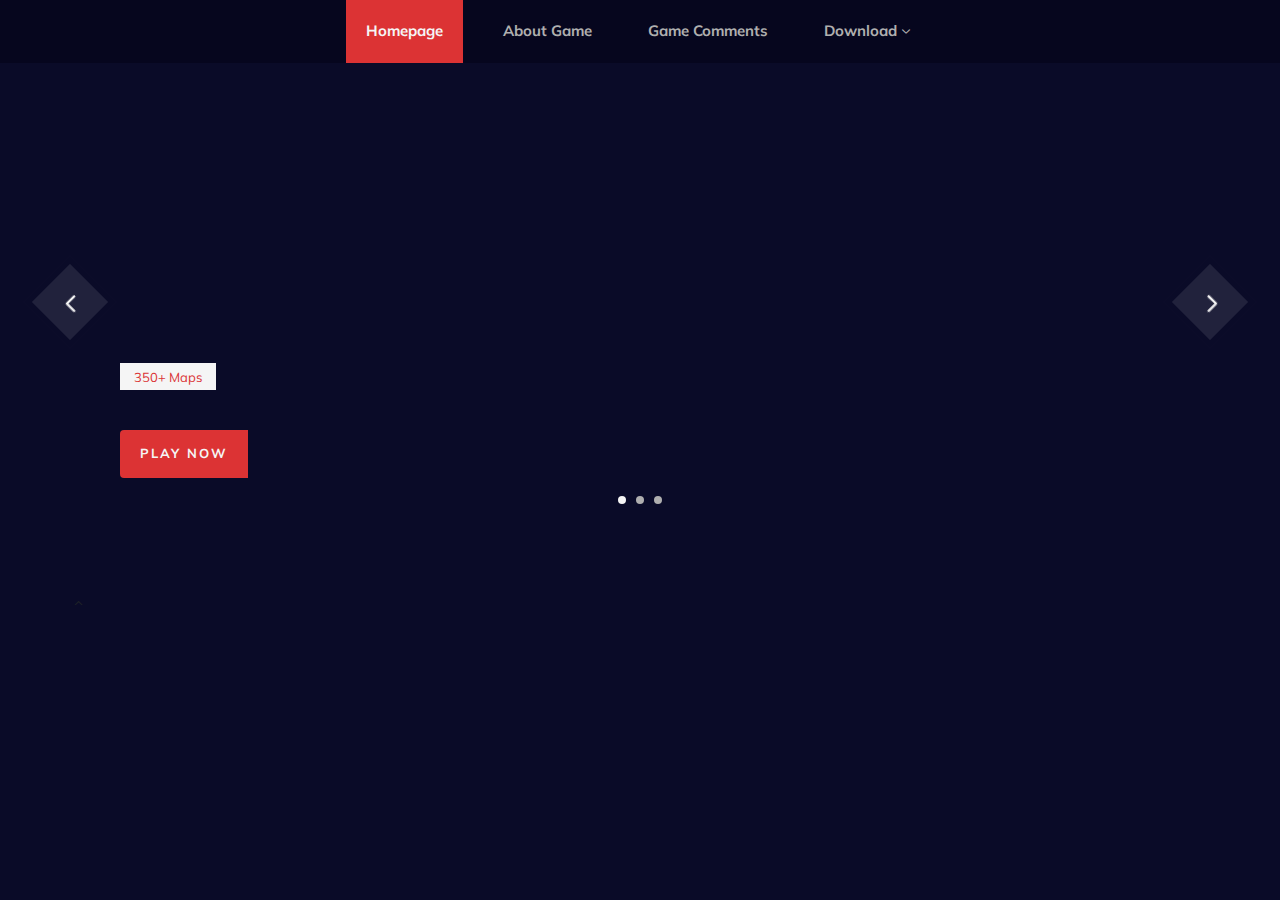
==== index.html @ afa2a86c "Add files via upload" ====
<!DOCTYPE html>
<html lang="zxx">

<head>
    <meta charset="utf-8">
    <meta http-equiv="x-ua-compatible" content="ie=edge">
    <title>Yukyo Station - Main Page</title>
    <meta name="description" content="A Action - Roguelike Game for Windows"/>
    <meta name="twitter:card" content="summary_large_image">
    <meta property="og:image" content="https://cdn.discordapp.com/attachments/973687371558158436/974646001556156446/unknown.png"/>
    <meta name="viewport" content="width=device-width, initial-scale=1">

<meta name="theme-color" content=" #36393F">

  

    <!-- Google Font -->
    <link href="https://fonts.googleapis.com/css2?family=Oswald:wght@300;400;500;600;700&display=swap" rel="stylesheet">
    <link href="https://fonts.googleapis.com/css2?family=Mulish:wght@300;400;500;600;700;800;900&display=swap"
    rel="stylesheet">

    <!-- Css Styles -->
    <link rel="stylesheet" href="css/bootstrap.min.css" type="text/css">
    <link rel="stylesheet" href="css/font-awesome.min.css" type="text/css">
    <link rel="stylesheet" href="css/elegant-icons.css" type="text/css">
    <link rel="stylesheet" href="css/plyr.css" type="text/css">
    <link rel="stylesheet" href="css/nice-select.css" type="text/css">
    <link rel="stylesheet" href="css/owl.carousel.min.css" type="text/css">
    <link rel="stylesheet" href="css/slicknav.min.css" type="text/css">
    <link rel="stylesheet" href="css/style.css" type="text/css">
    <style>img[alt="www.000webhost.com"]{display:none;}</style>
</head>


<body>
    <!-- Page Preloder -->
    <div id="preloder">
        <div class="loader"></div>
    </div>

    <!-- Header Section Begin -->
    <header class="header">
        <div class="container">
            <div class="row">
                <div class="col-lg-2">
                    <div class="header__logo">
                        <a href="./index.html">
                            <img src="img/logo.png" alt="">
                        </a>
                    </div>
                </div>
                <div class="col-lg-8">
                    <div class="header__nav">
                        <nav class="header__menu mobile-menu">
                            <ul>
                                <li class="active"><a href="./index.html">Homepage</a></li>
                                    <li><a href="about-game.html">About Game   </a>
                                    <li><a href="comments.html">Game Comments</a>
                                <li><a
                                href="#">Download<span class="arrow_carrot-down"></span></a>       <ul class="dropdown">
                                        <li><a href="https://bit.ly/3LdeYNT">Windows</a></li>
                                        <li><a href="#">MacOS - Not Working</a></li>
                                        <li>

                            </ul>
                            </ul>
                            </ul>
                            </li>
                        </nav>
                    </div>

                </div>
            </div>
            <div id="mobile-menu-wrap"></div>
        </div>
    </header>
    <!-- Header End -->

    <!-- Hero Section Begin -->
    <section class="hero">
        <div class="container">
            <div class="hero__slider owl-carousel">
                <div class="hero__items set-bg" data-setbg="https://media.discordapp.net/attachments/973687371558158436/974646001556156446/unknown.png">
                    <div class="row">
                        <div class="col-lg-6">
                            <div class="hero__text">
                                <div class="label">350+ Maps</div>
                                <p></p>
                               <a href="https://bit.ly/3LdeYNT"><span>Play Now</span></a>
                            </div>
                        </div>
                    </div>
                </div>
                <div class="hero__items set-bg" data-setbg="https://media.discordapp.net/attachments/973687371558158436/974646099178561536/unknown.png">
                    <div class="row">
                        <div class="col-lg-6">
                            <div class="hero__text">
                                <div class="label">Fun</div>
                                <p></p>
                                <a href="https://bit.ly/3LdeYNT"><span>Play Now</span></a>
                          </div>
                        </div>
                    </div>
                </div>
                                <div class="hero__items set-bg" data-setbg="https://media.discordapp.net/attachments/973687371558158436/974646040592515072/unknown.png">
                    <div class="row">
                        <div class="col-lg-6">
                            <div class="hero__text">
                                <div class="label">RPG</div>
                                <p></p>   
                                <a href="https://bit.ly/3LdeYNT"><span>Play Now</span></a>                    </div>
                        </div>
                            </div>
                        </div>
                    </div>
                </div>
                <br>
                <br> 
                <br>
                
    <!-- Hero Section End -->

   
</div>
</div>
</div>
</div>
</section>
<!-- Product Section End -->

<!-- Footer Section Begin -->
    <div class="container">
        <div class="row">
            <div class="col-lg-3"><span class="arrow_carrot-up"></span></a>
              
                </div>
            </div>
            
                </div>
            </div>

              </div>
          </div>
      </div>
  </footer>
  <!-- Footer Section End -->

<!-- Js Plugins -->
<script src="js/jquery-3.3.1.min.js"></script>
<script src="js/bootstrap.min.js"></script>
<script src="js/player.js"></script>
<script src="js/jquery.nice-select.min.js"></script>
<script src="js/mixitup.min.js"></script>
<script src="js/jquery.slicknav.js"></script>
<script src="js/owl.carousel.min.js"></script>
<script src="js/main.js"></script>


</body>

</html>
---- css/elegant-icons.css ----
@font-face {
	font-family: 'ElegantIcons';
	src:url('../fonts/ElegantIcons.eot');
	src:url('../fonts/ElegantIcons.eot?#iefix') format('embedded-opentype'),
		url('../fonts/ElegantIcons.woff') format('woff'),
		url('../fonts/ElegantIcons.ttf') format('truetype'),
		url('../fonts/ElegantIcons.svg#ElegantIcons') format('svg');
	font-weight: normal;
	font-style: normal;
}

/* Use the following CSS code if you want to use data attributes for inserting your icons */
[data-icon]:before {
	font-family: 'ElegantIcons';
	content: attr(data-icon);
	speak: none;
	font-weight: normal;
	font-variant: normal;
	text-transform: none;
	line-height: 1;
	-webkit-font-smoothing: antialiased;
	-moz-osx-font-smoothing: grayscale;
}

/* Use the following CSS code if you want to have a class per icon */
/*
Instead of a list of all class selectors,
you can use the generic selector below, but it's slower:
[class*="your-class-prefix"] {
*/
.arrow_up, .arrow_down, .arrow_left, .arrow_right, .arrow_left-up, .arrow_right-up, .arrow_right-down, .arrow_left-down, .arrow-up-down, .arrow_up-down_alt, .arrow_left-right_alt, .arrow_left-right, .arrow_expand_alt2, .arrow_expand_alt, .arrow_condense, .arrow_expand, .arrow_move, .arrow_carrot-up, .arrow_carrot-down, .arrow_carrot-left, .arrow_carrot-right, .arrow_carrot-2up, .arrow_carrot-2down, .arrow_carrot-2left, .arrow_carrot-2right, .arrow_carrot-up_alt2, .arrow_carrot-down_alt2, .arrow_carrot-left_alt2, .arrow_carrot-right_alt2, .arrow_carrot-2up_alt2, .arrow_carrot-2down_alt2, .arrow_carrot-2left_alt2, .arrow_carrot-2right_alt2, .arrow_triangle-up, .arrow_triangle-down, .arrow_triangle-left, .arrow_triangle-right, .arrow_triangle-up_alt2, .arrow_triangle-down_alt2, .arrow_triangle-left_alt2, .arrow_triangle-right_alt2, .arrow_back, .icon_minus-06, .icon_plus, .icon_close, .icon_check, .icon_minus_alt2, .icon_plus_alt2, .icon_close_alt2, .icon_check_alt2, .icon_zoom-out_alt, .icon_zoom-in_alt, .icon_search, .icon_box-empty, .icon_box-selected, .icon_minus-box, .icon_plus-box, .icon_box-checked, .icon_circle-empty, .icon_circle-slelected, .icon_stop_alt2, .icon_stop, .icon_pause_alt2, .icon_pause, .icon_menu, .icon_menu-square_alt2, .icon_menu-circle_alt2, .icon_ul, .icon_ol, .icon_adjust-horiz, .icon_adjust-vert, .icon_document_alt, .icon_documents_alt, .icon_pencil, .icon_pencil-edit_alt, .icon_pencil-edit, .icon_folder-alt, .icon_folder-open_alt, .icon_folder-add_alt, .icon_info_alt, .icon_error-oct_alt, .icon_error-circle_alt, .icon_error-triangle_alt, .icon_question_alt2, .icon_question, .icon_comment_alt, .icon_chat_alt, .icon_vol-mute_alt, .icon_volume-low_alt, .icon_volume-high_alt, .icon_quotations, .icon_quotations_alt2, .icon_clock_alt, .icon_lock_alt, .icon_lock-open_alt, .icon_key_alt, .icon_cloud_alt, .icon_cloud-upload_alt, .icon_cloud-download_alt, .icon_image, .icon_images, .icon_lightbulb_alt, .icon_gift_alt, .icon_house_alt, .icon_genius, .icon_mobile, .icon_tablet, .icon_laptop, .icon_desktop, .icon_camera_alt, .icon_mail_alt, .icon_cone_alt, .icon_ribbon_alt, .icon_bag_alt, .icon_creditcard, .icon_cart_alt, .icon_paperclip, .icon_tag_alt, .icon_tags_alt, .icon_trash_alt, .icon_cursor_alt, .icon_mic_alt, .icon_compass_alt, .icon_pin_alt, .icon_pushpin_alt, .icon_map_alt, .icon_drawer_alt, .icon_toolbox_alt, .icon_book_alt, .icon_calendar, .icon_film, .icon_table, .icon_contacts_alt, .icon_headphones, .icon_lifesaver, .icon_piechart, .icon_refresh, .icon_link_alt, .icon_link, .icon_loading, .icon_blocked, .icon_archive_alt, .icon_heart_alt, .icon_star_alt, .icon_star-half_alt, .icon_star, .icon_star-half, .icon_tools, .icon_tool, .icon_cog, .icon_cogs, .arrow_up_alt, .arrow_down_alt, .arrow_left_alt, .arrow_right_alt, .arrow_left-up_alt, .arrow_right-up_alt, .arrow_right-down_alt, .arrow_left-down_alt, .arrow_condense_alt, .arrow_expand_alt3, .arrow_carrot_up_alt, .arrow_carrot-down_alt, .arrow_carrot-left_alt, .arrow_carrot-right_alt, .arrow_carrot-2up_alt, .arrow_carrot-2dwnn_alt, .arrow_carrot-2left_alt, .arrow_carrot-2right_alt, .arrow_triangle-up_alt, .arrow_triangle-down_alt, .arrow_triangle-left_alt, .arrow_triangle-right_alt, .icon_minus_alt, .icon_plus_alt, .icon_close_alt, .icon_check_alt, .icon_zoom-out, .icon_zoom-in, .icon_stop_alt, .icon_menu-square_alt, .icon_menu-circle_alt, .icon_document, .icon_documents, .icon_pencil_alt, .icon_folder, .icon_folder-open, .icon_folder-add, .icon_folder_upload, .icon_folder_download, .icon_info, .icon_error-circle, .icon_error-oct, .icon_error-triangle, .icon_question_alt, .icon_comment, .icon_chat, .icon_vol-mute, .icon_volume-low, .icon_volume-high, .icon_quotations_alt, .icon_clock, .icon_lock, .icon_lock-open, .icon_key, .icon_cloud, .icon_cloud-upload, .icon_cloud-download, .icon_lightbulb, .icon_gift, .icon_house, .icon_camera, .icon_mail, .icon_cone, .icon_ribbon, .icon_bag, .icon_cart, .icon_tag, .icon_tags, .icon_trash, .icon_cursor, .icon_mic, .icon_compass, .icon_pin, .icon_pushpin, .icon_map, .icon_drawer, .icon_toolbox, .icon_book, .icon_contacts, .icon_archive, .icon_heart, .icon_profile, .icon_group, .icon_grid-2x2, .icon_grid-3x3, .icon_music, .icon_pause_alt, .icon_phone, .icon_upload, .icon_download, .social_facebook, .social_twitter, .social_pinterest, .social_googleplus, .social_tumblr, .social_tumbleupon, .social_wordpress, .social_instagram, .social_dribbble, .social_vimeo, .social_linkedin, .social_rss, .social_deviantart, .social_share, .social_myspace, .social_skype, .social_youtube, .social_picassa, .social_googledrive, .social_flickr, .social_blogger, .social_spotify, .social_delicious, .social_facebook_circle, .social_twitter_circle, .social_pinterest_circle, .social_googleplus_circle, .social_tumblr_circle, .social_stumbleupon_circle, .social_wordpress_circle, .social_instagram_circle, .social_dribbble_circle, .social_vimeo_circle, .social_linkedin_circle, .social_rss_circle, .social_deviantart_circle, .social_share_circle, .social_myspace_circle, .social_skype_circle, .social_youtube_circle, .social_picassa_circle, .social_googledrive_alt2, .social_flickr_circle, .social_blogger_circle, .social_spotify_circle, .social_delicious_circle, .social_facebook_square, .social_twitter_square, .social_pinterest_square, .social_googleplus_square, .social_tumblr_square, .social_stumbleupon_square, .social_wordpress_square, .social_instagram_square, .social_dribbble_square, .social_vimeo_square, .social_linkedin_square, .social_rss_square, .social_deviantart_square, .social_share_square, .social_myspace_square, .social_skype_square, .social_youtube_square, .social_picassa_square, .social_googledrive_square, .social_flickr_square, .social_blogger_square, .social_spotify_square, .social_delicious_square, .icon_printer, .icon_calulator, .icon_building, .icon_floppy, .icon_drive, .icon_search-2, .icon_id, .icon_id-2, .icon_puzzle, .icon_like, .icon_dislike, .icon_mug, .icon_currency, .icon_wallet, .icon_pens, .icon_easel, .icon_flowchart, .icon_datareport, .icon_briefcase, .icon_shield, .icon_percent, .icon_globe, .icon_globe-2, .icon_target, .icon_hourglass, .icon_balance, .icon_rook, .icon_printer-alt, .icon_calculator_alt, .icon_building_alt, .icon_floppy_alt, .icon_drive_alt, .icon_search_alt, .icon_id_alt, .icon_id-2_alt, .icon_puzzle_alt, .icon_like_alt, .icon_dislike_alt, .icon_mug_alt, .icon_currency_alt, .icon_wallet_alt, .icon_pens_alt, .icon_easel_alt, .icon_flowchart_alt, .icon_datareport_alt, .icon_briefcase_alt, .icon_shield_alt, .icon_percent_alt, .icon_globe_alt, .icon_clipboard {
	font-family: 'ElegantIcons';
	speak: none;
	font-style: normal;
	font-weight: normal;
	font-variant: normal;
	text-transform: none;
	line-height: 1;
	-webkit-font-smoothing: antialiased;
}
.arrow_up:before {
	content: "\21";
}
.arrow_down:before {
	content: "\22";
}
.arrow_left:before {
	content: "\23";
}
.arrow_right:before {
	content: "\24";
}
.arrow_left-up:before {
	content: "\25";
}
.arrow_right-up:before {
	content: "\26";
}
.arrow_right-down:before {
	content: "\27";
}
.arrow_left-down:before {
	content: "\28";
}
.arrow-up-down:before {
	content: "\29";
}
.arrow_up-down_alt:before {
	content: "\2a";
}
.arrow_left-right_alt:before {
	content: "\2b";
}
.arrow_left-right:before {
	content: "\2c";
}
.arrow_expand_alt2:before {
	content: "\2d";
}
.arrow_expand_alt:before {
	content: "\2e";
}
.arrow_condense:before {
	content: "\2f";
}
.arrow_expand:before {
	content: "\30";
}
.arrow_move:before {
	content: "\31";
}
.arrow_carrot-up:before {
	content: "\32";
}
.arrow_carrot-down:before {
	content: "\33";
}
.arrow_carrot-left:before {
	content: "\34";
}
.arrow_carrot-right:before {
	content: "\35";
}
.arrow_carrot-2up:before {
	content: "\36";
}
.arrow_carrot-2down:before {
	content: "\37";
}
.arrow_carrot-2left:before {
	content: "\38";
}
.arrow_carrot-2right:before {
	content: "\39";
}
.arrow_carrot-up_alt2:before {
	content: "\3a";
}
.arrow_carrot-down_alt2:before {
	content: "\3b";
}
.arrow_carrot-left_alt2:before {
	content: "\3c";
}
.arrow_carrot-right_alt2:before {
	content: "\3d";
}
.arrow_carrot-2up_alt2:before {
	content: "\3e";
}
.arrow_carrot-2down_alt2:before {
	content: "\3f";
}
.arrow_carrot-2left_alt2:before {
	content: "\40";
}
.arrow_carrot-2right_alt2:before {
	content: "\41";
}
.arrow_triangle-up:before {
	content: "\42";
}
.arrow_triangle-down:before {
	content: "\43";
}
.arrow_triangle-left:before {
	content: "\44";
}
.arrow_triangle-right:before {
	content: "\45";
}
.arrow_triangle-up_alt2:before {
	content: "\46";
}
.arrow_triangle-down_alt2:before {
	content: "\47";
}
.arrow_triangle-left_alt2:before {
	content: "\48";
}
.arrow_triangle-right_alt2:before {
	content: "\49";
}
.arrow_back:before {
	content: "\4a";
}
.icon_minus-06:before {
	content: "\4b";
}
.icon_plus:before {
	content: "\4c";
}
.icon_close:before {
	content: "\4d";
}
.icon_check:before {
	content: "\4e";
}
.icon_minus_alt2:before {
	content: "\4f";
}
.icon_plus_alt2:before {
	content: "\50";
}
.icon_close_alt2:before {
	content: "\51";
}
.icon_check_alt2:before {
	content: "\52";
}
.icon_zoom-out_alt:before {
	content: "\53";
}
.icon_zoom-in_alt:before {
	content: "\54";
}
.icon_search:before {
	content: "\55";
}
.icon_box-empty:before {
	content: "\56";
}
.icon_box-selected:before {
	content: "\57";
}
.icon_minus-box:before {
	content: "\58";
}
.icon_plus-box:before {
	content: "\59";
}
.icon_box-checked:before {
	content: "\5a";
}
.icon_circle-empty:before {
	content: "\5b";
}
.icon_circle-slelected:before {
	content: "\5c";
}
.icon_stop_alt2:before {
	content: "\5d";
}
.icon_stop:before {
	content: "\5e";
}
.icon_pause_alt2:before {
	content: "\5f";
}
.icon_pause:before {
	content: "\60";
}
.icon_menu:before {
	content: "\61";
}
.icon_menu-square_alt2:before {
	content: "\62";
}
.icon_menu-circle_alt2:before {
	content: "\63";
}
.icon_ul:before {
	content: "\64";
}
.icon_ol:before {
	content: "\65";
}
.icon_adjust-horiz:before {
	content: "\66";
}
.icon_adjust-vert:before {
	content: "\67";
}
.icon_document_alt:before {
	content: "\68";
}
.icon_documents_alt:before {
	content: "\69";
}
.icon_pencil:before {
	content: "\6a";
}
.icon_pencil-edit_alt:before {
	content: "\6b";
}
.icon_pencil-edit:before {
	content: "\6c";
}
.icon_folder-alt:before {
	content: "\6d";
}
.icon_folder-open_alt:before {
	content: "\6e";
}
.icon_folder-add_alt:before {
	content: "\6f";
}
.icon_info_alt:before {
	content: "\70";
}
.icon_error-oct_alt:before {
	content: "\71";
}
.icon_error-circle_alt:before {
	content: "\72";
}
.icon_error-triangle_alt:before {
	content: "\73";
}
.icon_question_alt2:before {
	content: "\74";
}
.icon_question:before {
	content: "\75";
}
.icon_comment_alt:before {
	content: "\76";
}
.icon_chat_alt:before {
	content: "\77";
}
.icon_vol-mute_alt:before {
	content: "\78";
}
.icon_volume-low_alt:before {
	content: "\79";
}
.icon_volume-high_alt:before {
	content: "\7a";
}
.icon_quotations:before {
	content: "\7b";
}
.icon_quotations_alt2:before {
	content: "\7c";
}
.icon_clock_alt:before {
	content: "\7d";
}
.icon_lock_alt:before {
	content: "\7e";
}
.icon_lock-open_alt:before {
	content: "\e000";
}
.icon_key_alt:before {
	content: "\e001";
}
.icon_cloud_alt:before {
	content: "\e002";
}
.icon_cloud-upload_alt:before {
	content: "\e003";
}
.icon_cloud-download_alt:before {
	content: "\e004";
}
.icon_image:before {
	content: "\e005";
}
.icon_images:before {
	content: "\e006";
}
.icon_lightbulb_alt:before {
	content: "\e007";
}
.icon_gift_alt:before {
	content: "\e008";
}
.icon_house_alt:before {
	content: "\e009";
}
.icon_genius:before {
	content: "\e00a";
}
.icon_mobile:before {
	content: "\e00b";
}
.icon_tablet:before {
	content: "\e00c";
}
.icon_laptop:before {
	content: "\e00d";
}
.icon_desktop:before {
	content: "\e00e";
}
.icon_camera_alt:before {
	content: "\e00f";
}
.icon_mail_alt:before {
	content: "\e010";
}
.icon_cone_alt:before {
	content: "\e011";
}
.icon_ribbon_alt:before {
	content: "\e012";
}
.icon_bag_alt:before {
	content: "\e013";
}
.icon_creditcard:before {
	content: "\e014";
}
.icon_cart_alt:before {
	content: "\e015";
}
.icon_paperclip:before {
	content: "\e016";
}
.icon_tag_alt:before {
	content: "\e017";
}
.icon_tags_alt:before {
	content: "\e018";
}
.icon_trash_alt:before {
	content: "\e019";
}
.icon_cursor_alt:before {
	content: "\e01a";
}
.icon_mic_alt:before {
	content: "\e01b";
}
.icon_compass_alt:before {
	content: "\e01c";
}
.icon_pin_alt:before {
	content: "\e01d";
}
.icon_pushpin_alt:before {
	content: "\e01e";
}
.icon_map_alt:before {
	content: "\e01f";
}
.icon_drawer_alt:before {
	content: "\e020";
}
.icon_toolbox_alt:before {
	content: "\e021";
}
.icon_book_alt:before {
	content: "\e022";
}
.icon_calendar:before {
	content: "\e023";
}
.icon_film:before {
	content: "\e024";
}
.icon_table:before {
	content: "\e025";
}
.icon_contacts_alt:before {
	content: "\e026";
}
.icon_headphones:before {
	content: "\e027";
}
.icon_lifesaver:before {
	content: "\e028";
}
.icon_piechart:before {
	content: "\e029";
}
.icon_refresh:before {
	content: "\e02a";
}
.icon_link_alt:before {
	content: "\e02b";
}
.icon_link:before {
	content: "\e02c";
}
.icon_loading:before {
	content: "\e02d";
}
.icon_blocked:before {
	content: "\e02e";
}
.icon_archive_alt:before {
	content: "\e02f";
}
.icon_heart_alt:before {
	content: "\e030";
}
.icon_star_alt:before {
	content: "\e031";
}
.icon_star-half_alt:before {
	content: "\e032";
}
.icon_star:before {
	content: "\e033";
}
.icon_star-half:before {
	content: "\e034";
}
.icon_tools:before {
	content: "\e035";
}
.icon_tool:before {
	content: "\e036";
}
.icon_cog:before {
	content: "\e037";
}
.icon_cogs:before {
	content: "\e038";
}
.arrow_up_alt:before {
	content: "\e039";
}
.arrow_down_alt:before {
	content: "\e03a";
}
.arrow_left_alt:before {
	content: "\e03b";
}
.arrow_right_alt:before {
	content: "\e03c";
}
.arrow_left-up_alt:before {
	content: "\e03d";
}
.arrow_right-up_alt:before {
	content: "\e03e";
}
.arrow_right-down_alt:before {
	content: "\e03f";
}
.arrow_left-down_alt:before {
	content: "\e040";
}
.arrow_condense_alt:before {
	content: "\e041";
}
.arrow_expand_alt3:before {
	content: "\e042";
}
.arrow_carrot_up_alt:before {
	content: "\e043";
}
.arrow_carrot-down_alt:before {
	content: "\e044";
}
.arrow_carrot-left_alt:before {
	content: "\e045";
}
.arrow_carrot-right_alt:before {
	content: "\e046";
}
.arrow_carrot-2up_alt:before {
	content: "\e047";
}
.arrow_carrot-2dwnn_alt:before {
	content: "\e048";
}
.arrow_carrot-2left_alt:before {
	content: "\e049";
}
.arrow_carrot-2right_alt:before {
	content: "\e04a";
}
.arrow_triangle-up_alt:before {
	content: "\e04b";
}
.arrow_triangle-down_alt:before {
	content: "\e04c";
}
.arrow_triangle-left_alt:before {
	content: "\e04d";
}
.arrow_triangle-right_alt:before {
	content: "\e04e";
}
.icon_minus_alt:before {
	content: "\e04f";
}
.icon_plus_alt:before {
	content: "\e050";
}
.icon_close_alt:before {
	content: "\e051";
}
.icon_check_alt:before {
	content: "\e052";
}
.icon_zoom-out:before {
	content: "\e053";
}
.icon_zoom-in:before {
	content: "\e054";
}
.icon_stop_alt:before {
	content: "\e055";
}
.icon_menu-square_alt:before {
	content: "\e056";
}
.icon_menu-circle_alt:before {
	content: "\e057";
}
.icon_document:before {
	content: "\e058";
}
.icon_documents:before {
	content: "\e059";
}
.icon_pencil_alt:before {
	content: "\e05a";
}
.icon_folder:before {
	content: "\e05b";
}
.icon_folder-open:before {
	content: "\e05c";
}
.icon_folder-add:before {
	content: "\e05d";
}
.icon_folder_upload:before {
	content: "\e05e";
}
.icon_folder_download:before {
	content: "\e05f";
}
.icon_info:before {
	content: "\e060";
}
.icon_error-circle:before {
	content: "\e061";
}
.icon_error-oct:before {
	content: "\e062";
}
.icon_error-triangle:before {
	content: "\e063";
}
.icon_question_alt:before {
	content: "\e064";
}
.icon_comment:before {
	content: "\e065";
}
.icon_chat:before {
	content: "\e066";
}
.icon_vol-mute:before {
	content: "\e067";
}
.icon_volume-low:before {
	content: "\e068";
}
.icon_volume-high:before {
	content: "\e069";
}
.icon_quotations_alt:before {
	content: "\e06a";
}
.icon_clock:before {
	content: "\e06b";
}
.icon_lock:before {
	content: "\e06c";
}
.icon_lock-open:before {
	content: "\e06d";
}
.icon_key:before {
	content: "\e06e";
}
.icon_cloud:before {
	content: "\e06f";
}
.icon_cloud-upload:before {
	content: "\e070";
}
.icon_cloud-download:before {
	content: "\e071";
}
.icon_lightbulb:before {
	content: "\e072";
}
.icon_gift:before {
	content: "\e073";
}
.icon_house:before {
	content: "\e074";
}
.icon_camera:before {
	content: "\e075";
}
.icon_mail:before {
	content: "\e076";
}
.icon_cone:before {
	content: "\e077";
}
.icon_ribbon:before {
	content: "\e078";
}
.icon_bag:before {
	content: "\e079";
}
.icon_cart:before {
	content: "\e07a";
}
.icon_tag:before {
	content: "\e07b";
}
.icon_tags:before {
	content: "\e07c";
}
.icon_trash:before {
	content: "\e07d";
}
.icon_cursor:before {
	content: "\e07e";
}
.icon_mic:before {
	content: "\e07f";
}
.icon_compass:before {
	content: "\e080";
}
.icon_pin:before {
	content: "\e081";
}
.icon_pushpin:before {
	content: "\e082";
}
.icon_map:before {
	content: "\e083";
}
.icon_drawer:before {
	content: "\e084";
}
.icon_toolbox:before {
	content: "\e085";
}
.icon_book:before {
	content: "\e086";
}
.icon_contacts:before {
	content: "\e087";
}
.icon_archive:before {
	content: "\e088";
}
.icon_heart:before {
	content: "\e089";
}
.icon_profile:before {
	content: "\e08a";
}
.icon_group:before {
	content: "\e08b";
}
.icon_grid-2x2:before {
	content: "\e08c";
}
.icon_grid-3x3:before {
	content: "\e08d";
}
.icon_music:before {
	content: "\e08e";
}
.icon_pause_alt:before {
	content: "\e08f";
}
.icon_phone:before {
	content: "\e090";
}
.icon_upload:before {
	content: "\e091";
}
.icon_download:before {
	content: "\e092";
}
.social_facebook:before {
	content: "\e093";
}
.social_twitter:before {
	content: "\e094";
}
.social_pinterest:before {
	content: "\e095";
}
.social_googleplus:before {
	content: "\e096";
}
.social_tumblr:before {
	content: "\e097";
}
.social_tumbleupon:before {
	content: "\e098";
}
.social_wordpress:before {
	content: "\e099";
}
.social_instagram:before {
	content: "\e09a";
}
.social_dribbble:before {
	content: "\e09b";
}
.social_vimeo:before {
	content: "\e09c";
}
.social_linkedin:before {
	content: "\e09d";
}
.social_rss:before {
	content: "\e09e";
}
.social_deviantart:before {
	content: "\e09f";
}
.social_share:before {
	content: "\e0a0";
}
.social_myspace:before {
	content: "\e0a1";
}
.social_skype:before {
	content: "\e0a2";
}
.social_youtube:before {
	content: "\e0a3";
}
.social_picassa:before {
	content: "\e0a4";
}
.social_googledrive:before {
	content: "\e0a5";
}
.social_flickr:before {
	content: "\e0a6";
}
.social_blogger:before {
	content: "\e0a7";
}
.social_spotify:before {
	content: "\e0a8";
}
.social_delicious:before {
	content: "\e0a9";
}
.social_facebook_circle:before {
	content: "\e0aa";
}
.social_twitter_circle:before {
	content: "\e0ab";
}
.social_pinterest_circle:before {
	content: "\e0ac";
}
.social_googleplus_circle:before {
	content: "\e0ad";
}
.social_tumblr_circle:before {
	content: "\e0ae";
}
.social_stumbleupon_circle:before {
	content: "\e0af";
}
.social_wordpress_circle:before {
	content: "\e0b0";
}
.social_instagram_circle:before {
	content: "\e0b1";
}
.social_dribbble_circle:before {
	content: "\e0b2";
}
.social_vimeo_circle:before {
	content: "\e0b3";
}
.social_linkedin_circle:before {
	content: "\e0b4";
}
.social_rss_circle:before {
	content: "\e0b5";
}
.social_deviantart_circle:before {
	content: "\e0b6";
}
.social_share_circle:before {
	content: "\e0b7";
}
.social_myspace_circle:before {
	content: "\e0b8";
}
.social_skype_circle:before {
	content: "\e0b9";
}
.social_youtube_circle:before {
	content: "\e0ba";
}
.social_picassa_circle:before {
	content: "\e0bb";
}
.social_googledrive_alt2:before {
	content: "\e0bc";
}
.social_flickr_circle:before {
	content: "\e0bd";
}
.social_blogger_circle:before {
	content: "\e0be";
}
.social_spotify_circle:before {
	content: "\e0bf";
}
.social_delicious_circle:before {
	content: "\e0c0";
}
.social_facebook_square:before {
	content: "\e0c1";
}
.social_twitter_square:before {
	content: "\e0c2";
}
.social_pinterest_square:before {
	content: "\e0c3";
}
.social_googleplus_square:before {
	content: "\e0c4";
}
.social_tumblr_square:before {
	content: "\e0c5";
}
.social_stumbleupon_square:before {
	content: "\e0c6";
}
.social_wordpress_square:before {
	content: "\e0c7";
}
.social_instagram_square:before {
	content: "\e0c8";
}
.social_dribbble_square:before {
	content: "\e0c9";
}
.social_vimeo_square:before {
	content: "\e0ca";
}
.social_linkedin_square:before {
	content: "\e0cb";
}
.social_rss_square:before {
	content: "\e0cc";
}
.social_deviantart_square:before {
	content: "\e0cd";
}
.social_share_square:before {
	content: "\e0ce";
}
.social_myspace_square:before {
	content: "\e0cf";
}
.social_skype_square:before {
	content: "\e0d0";
}
.social_youtube_square:before {
	content: "\e0d1";
}
.social_picassa_square:before {
	content: "\e0d2";
}
.social_googledrive_square:before {
	content: "\e0d3";
}
.social_flickr_square:before {
	content: "\e0d4";
}
.social_blogger_square:before {
	content: "\e0d5";
}
.social_spotify_square:before {
	content: "\e0d6";
}
.social_delicious_square:before {
	content: "\e0d7";
}
.icon_printer:before {
	content: "\e103";
}
.icon_calulator:before {
	content: "\e0ee";
}
.icon_building:before {
	content: "\e0ef";
}
.icon_floppy:before {
	content: "\e0e8";
}
.icon_drive:before {
	content: "\e0ea";
}
.icon_search-2:before {
	content: "\e101";
}
.icon_id:before {
	content: "\e107";
}
.icon_id-2:before {
	content: "\e108";
}
.icon_puzzle:before {
	content: "\e102";
}
.icon_like:before {
	content: "\e106";
}
.icon_dislike:before {
	content: "\e0eb";
}
.icon_mug:before {
	content: "\e105";
}
.icon_currency:before {
	content: "\e0ed";
}
.icon_wallet:before {
	content: "\e100";
}
.icon_pens:before {
	content: "\e104";
}
.icon_easel:before {
	content: "\e0e9";
}
.icon_flowchart:before {
	content: "\e109";
}
.icon_datareport:before {
	content: "\e0ec";
}
.icon_briefcase:before {
	content: "\e0fe";
}
.icon_shield:before {
	content: "\e0f6";
}
.icon_percent:before {
	content: "\e0fb";
}
.icon_globe:before {
	content: "\e0e2";
}
.icon_globe-2:before {
	content: "\e0e3";
}
.icon_target:before {
	content: "\e0f5";
}
.icon_hourglass:before {
	content: "\e0e1";
}
.icon_balance:before {
	content: "\e0ff";
}
.icon_rook:before {
	content: "\e0f8";
}
.icon_printer-alt:before {
	content: "\e0fa";
}
.icon_calculator_alt:before {
	content: "\e0e7";
}
.icon_building_alt:before {
	content: "\e0fd";
}
.icon_floppy_alt:before {
	content: "\e0e4";
}
.icon_drive_alt:before {
	content: "\e0e5";
}
.icon_search_alt:before {
	content: "\e0f7";
}
.icon_id_alt:before {
	content: "\e0e0";
}
.icon_id-2_alt:before {
	content: "\e0fc";
}
.icon_puzzle_alt:before {
	content: "\e0f9";
}
.icon_like_alt:before {
	content: "\e0dd";
}
.icon_dislike_alt:before {
	content: "\e0f1";
}
.icon_mug_alt:before {
	content: "\e0dc";
}
.icon_currency_alt:before {
	content: "\e0f3";
}
.icon_wallet_alt:before {
	content: "\e0d8";
}
.icon_pens_alt:before {
	content: "\e0db";
}
.icon_easel_alt:before {
	content: "\e0f0";
}
.icon_flowchart_alt:before {
	content: "\e0df";
}
.icon_datareport_alt:before {
	content: "\e0f2";
}
.icon_briefcase_alt:before {
	content: "\e0f4";
}
.icon_shield_alt:before {
	content: "\e0d9";
}
.icon_percent_alt:before {
	content: "\e0da";
}
.icon_globe_alt:before {
	content: "\e0de";
}
.icon_clipboard:before {
	content: "\e0e6";
}


	.glyph {
		float: left;
		text-align: center;
		padding: .75em;
		margin: .4em 1.5em .75em 0;
		width: 6em;
text-shadow: none;
	}
        .glyph_big {
        font-size: 128px;
        color: #59c5dc;
        float: left;
        margin-right: 20px;
        }

        .glyph div { padding-bottom: 10px;}

	.glyph input {
		font-family: consolas, monospace;
		font-size: 12px;
		width: 100%;
		text-align: center;
		border: 0;
		box-shadow: 0 0 0 1px #ccc;
		padding: .2em;
                -moz-border-radius: 5px;
                -webkit-border-radius: 5px;
	}
	.centered {
		margin-left: auto;
		margin-right: auto;
	}
	.glyph .fs1 {
		font-size: 2em;
	}
---- css/plyr.css ----
@keyframes plyr-progress{to{background-position:25px 0;background-position:var(--plyr-progress-loading-size,25px) 0}}@keyframes plyr-popup{0%{opacity:.5;transform:translateY(10px)}to{opacity:1;transform:translateY(0)}}@keyframes plyr-fade-in{from{opacity:0}to{opacity:1}}.plyr{-moz-osx-font-smoothing:grayscale;-webkit-font-smoothing:antialiased;align-items:center;direction:ltr;display:flex;flex-direction:column;font-family:inherit;font-family:var(--plyr-font-family,inherit);font-variant-numeric:tabular-nums;font-weight:400;font-weight:var(--plyr-font-weight-regular,400);height:100%;line-height:1.7;line-height:var(--plyr-line-height,1.7);max-width:100%;min-width:200px;position:relative;text-shadow:none;transition:box-shadow .3s ease;z-index:0}.plyr audio,.plyr iframe,.plyr video{display:block;height:100%;width:100%}.plyr button{font:inherit;line-height:inherit;width:auto}.plyr:focus{outline:0}.plyr--full-ui{box-sizing:border-box}.plyr--full-ui *,.plyr--full-ui ::after,.plyr--full-ui ::before{box-sizing:inherit}.plyr--full-ui a,.plyr--full-ui button,.plyr--full-ui input,.plyr--full-ui label{touch-action:manipulation}.plyr__badge{background:#4a5464;background:var(--plyr-badge-background,#4a5464);border-radius:2px;border-radius:var(--plyr-badge-border-radius,2px);color:#fff;color:var(--plyr-badge-text-color,#fff);font-size:9px;font-size:var(--plyr-font-size-badge,9px);line-height:1;padding:3px 4px}.plyr--full-ui ::-webkit-media-text-track-container{display:none}.plyr__captions{animation:plyr-fade-in .3s ease;bottom:0;display:none;font-size:13px;font-size:var(--plyr-font-size-small,13px);left:0;padding:10px;padding:var(--plyr-control-spacing,10px);position:absolute;text-align:center;transition:transform .4s ease-in-out;width:100%}.plyr__captions span:empty{display:none}@media (min-width:480px){.plyr__captions{font-size:15px;font-size:var(--plyr-font-size-base,15px);padding:calc(10px * 2);padding:calc(var(--plyr-control-spacing,10px) * 2)}}@media (min-width:768px){.plyr__captions{font-size:18px;font-size:var(--plyr-font-size-large,18px)}}.plyr--captions-active .plyr__captions{display:block}.plyr:not(.plyr--hide-controls) .plyr__controls:not(:empty)~.plyr__captions{transform:translateY(calc(10px * -4));transform:translateY(calc(var(--plyr-control-spacing,10px) * -4))}.plyr__caption{background:rgba(0,0,0,.8);background:var(--plyr-captions-background,rgba(0,0,0,.8));border-radius:2px;-webkit-box-decoration-break:clone;box-decoration-break:clone;color:#fff;color:var(--plyr-captions-text-color,#fff);line-height:185%;padding:.2em .5em;white-space:pre-wrap}.plyr__caption div{display:inline}.plyr__control{background:0 0;border:0;border-radius:3px;border-radius:var(--plyr-control-radius,3px);color:inherit;cursor:pointer;flex-shrink:0;overflow:visible;padding:calc(10px * .7);padding:calc(var(--plyr-control-spacing,10px) * .7);position:relative;transition:all .3s ease}.plyr__control svg{display:block;fill:currentColor;height:18px;height:var(--plyr-control-icon-size,18px);pointer-events:none;width:18px;width:var(--plyr-control-icon-size,18px)}.plyr__control:focus{outline:0}.plyr__control.plyr__tab-focus{outline-color:#00b3ff;outline-color:var(--plyr-tab-focus-color,var(--plyr-color-main,var(--plyr-color-main,#00b3ff)));outline-offset:2px;outline-style:dotted;outline-width:3px}a.plyr__control{text-decoration:none}a.plyr__control::after,a.plyr__control::before{display:none}.plyr__control.plyr__control--pressed .icon--not-pressed,.plyr__control.plyr__control--pressed .label--not-pressed,.plyr__control:not(.plyr__control--pressed) .icon--pressed,.plyr__control:not(.plyr__control--pressed) .label--pressed{display:none}.plyr--full-ui ::-webkit-media-controls{display:none}.plyr__controls{align-items:center;display:flex;justify-content:flex-end;text-align:center}.plyr__controls .plyr__progress__container{flex:1;min-width:0}.plyr__controls .plyr__controls__item{margin-left:calc(10px / 4);margin-left:calc(var(--plyr-control-spacing,10px)/ 4)}.plyr__controls .plyr__controls__item:first-child{margin-left:0;margin-right:auto}.plyr__controls .plyr__controls__item.plyr__progress__container{padding-left:calc(10px / 4);padding-left:calc(var(--plyr-control-spacing,10px)/ 4)}.plyr__controls .plyr__controls__item.plyr__time{padding:0 calc(10px / 2);padding:0 calc(var(--plyr-control-spacing,10px)/ 2)}.plyr__controls .plyr__controls__item.plyr__progress__container:first-child,.plyr__controls .plyr__controls__item.plyr__time+.plyr__time,.plyr__controls .plyr__controls__item.plyr__time:first-child{padding-left:0}.plyr__controls:empty{display:none}.plyr [data-plyr=airplay],.plyr [data-plyr=captions],.plyr [data-plyr=fullscreen],.plyr [data-plyr=pip]{display:none}.plyr--airplay-supported [data-plyr=airplay],.plyr--captions-enabled [data-plyr=captions],.plyr--fullscreen-enabled [data-plyr=fullscreen],.plyr--pip-supported [data-plyr=pip]{display:inline-block}.plyr__menu{display:flex;position:relative}.plyr__menu .plyr__control svg{transition:transform .3s ease}.plyr__menu .plyr__control[aria-expanded=true] svg{transform:rotate(90deg)}.plyr__menu .plyr__control[aria-expanded=true] .plyr__tooltip{display:none}.plyr__menu__container{animation:plyr-popup .2s ease;background:rgba(255,255,255,.9);background:var(--plyr-menu-background,rgba(255,255,255,.9));border-radius:4px;bottom:100%;box-shadow:0 1px 2px rgba(0,0,0,.15);box-shadow:var(--plyr-menu-shadow,0 1px 2px rgba(0,0,0,.15));color:#4a5464;color:var(--plyr-menu-color,#4a5464);font-size:15px;font-size:var(--plyr-font-size-base,15px);margin-bottom:10px;position:absolute;right:-3px;text-align:left;white-space:nowrap;z-index:3}.plyr__menu__container>div{overflow:hidden;transition:height .35s cubic-bezier(.4,0,.2,1),width .35s cubic-bezier(.4,0,.2,1)}.plyr__menu__container::after{border:4px solid transparent;border:var(--plyr-menu-arrow-size,4px) solid transparent;border-top-color:rgba(255,255,255,.9);border-top-color:var(--plyr-menu-background,rgba(255,255,255,.9));content:'';height:0;position:absolute;right:calc(((18px / 2) + calc(10px * .7)) - (4px / 2));right:calc(((var(--plyr-control-icon-size,18px)/ 2) + calc(var(--plyr-control-spacing,10px) * .7)) - (var(--plyr-menu-arrow-size,4px)/ 2));top:100%;width:0}.plyr__menu__container [role=menu]{padding:calc(10px * .7);padding:calc(var(--plyr-control-spacing,10px) * .7)}.plyr__menu__container [role=menuitem],.plyr__menu__container [role=menuitemradio]{margin-top:2px}.plyr__menu__container [role=menuitem]:first-child,.plyr__menu__container [role=menuitemradio]:first-child{margin-top:0}.plyr__menu__container .plyr__control{align-items:center;color:#4a5464;color:var(--plyr-menu-color,#4a5464);display:flex;font-size:13px;font-size:var(--plyr-font-size-menu,var(--plyr-font-size-small,13px));padding-bottom:calc(calc(10px * .7)/ 1.5);padding-bottom:calc(calc(var(--plyr-control-spacing,10px) * .7)/ 1.5);padding-left:calc(calc(10px * .7) * 1.5);padding-left:calc(calc(var(--plyr-control-spacing,10px) * .7) * 1.5);padding-right:calc(calc(10px * .7) * 1.5);padding-right:calc(calc(var(--plyr-control-spacing,10px) * .7) * 1.5);padding-top:calc(calc(10px * .7)/ 1.5);padding-top:calc(calc(var(--plyr-control-spacing,10px) * .7)/ 1.5);-webkit-user-select:none;-ms-user-select:none;user-select:none;width:100%}.plyr__menu__container .plyr__control>span{align-items:inherit;display:flex;width:100%}.plyr__menu__container .plyr__control::after{border:4px solid transparent;border:var(--plyr-menu-item-arrow-size,4px) solid transparent;content:'';position:absolute;top:50%;transform:translateY(-50%)}.plyr__menu__container .plyr__control--forward{padding-right:calc(calc(10px * .7) * 4);padding-right:calc(calc(var(--plyr-control-spacing,10px) * .7) * 4)}.plyr__menu__container .plyr__control--forward::after{border-left-color:#728197;border-left-color:var(--plyr-menu-arrow-color,#728197);right:calc((calc(10px * .7) * 1.5) - 4px);right:calc((calc(var(--plyr-control-spacing,10px) * .7) * 1.5) - var(--plyr-menu-item-arrow-size,4px))}.plyr__menu__container .plyr__control--forward.plyr__tab-focus::after,.plyr__menu__container .plyr__control--forward:hover::after{border-left-color:currentColor}.plyr__menu__container .plyr__control--back{font-weight:400;font-weight:var(--plyr-font-weight-regular,400);margin:calc(10px * .7);margin:calc(var(--plyr-control-spacing,10px) * .7);margin-bottom:calc(calc(10px * .7)/ 2);margin-bottom:calc(calc(var(--plyr-control-spacing,10px) * .7)/ 2);padding-left:calc(calc(10px * .7) * 4);padding-left:calc(calc(var(--plyr-control-spacing,10px) * .7) * 4);position:relative;width:calc(100% - (calc(10px * .7) * 2));width:calc(100% - (calc(var(--plyr-control-spacing,10px) * .7) * 2))}.plyr__menu__container .plyr__control--back::after{border-right-color:#728197;border-right-color:var(--plyr-menu-arrow-color,#728197);left:calc((calc(10px * .7) * 1.5) - 4px);left:calc((calc(var(--plyr-control-spacing,10px) * .7) * 1.5) - var(--plyr-menu-item-arrow-size,4px))}.plyr__menu__container .plyr__control--back::before{background:#dcdfe5;background:var(--plyr-menu-back-border-color,#dcdfe5);box-shadow:0 1px 0 #fff;box-shadow:0 1px 0 var(--plyr-menu-back-border-shadow-color,#fff);content:'';height:1px;left:0;margin-top:calc(calc(10px * .7)/ 2);margin-top:calc(calc(var(--plyr-control-spacing,10px) * .7)/ 2);overflow:hidden;position:absolute;right:0;top:100%}.plyr__menu__container .plyr__control--back.plyr__tab-focus::after,.plyr__menu__container .plyr__control--back:hover::after{border-right-color:currentColor}.plyr__menu__container .plyr__control[role=menuitemradio]{padding-left:calc(10px * .7);padding-left:calc(var(--plyr-control-spacing,10px) * .7)}.plyr__menu__container .plyr__control[role=menuitemradio]::after,.plyr__menu__container .plyr__control[role=menuitemradio]::before{border-radius:100%}.plyr__menu__container .plyr__control[role=menuitemradio]::before{background:rgba(0,0,0,.1);content:'';display:block;flex-shrink:0;height:16px;margin-right:10px;margin-right:var(--plyr-control-spacing,10px);transition:all .3s ease;width:16px}.plyr__menu__container .plyr__control[role=menuitemradio]::after{background:#fff;border:0;height:6px;left:12px;opacity:0;top:50%;transform:translateY(-50%) scale(0);transition:transform .3s ease,opacity .3s ease;width:6px}.plyr__menu__container .plyr__control[role=menuitemradio][aria-checked=true]::before{background:#00b3ff;background:var(--plyr-control-toggle-checked-background,var(--plyr-color-main,var(--plyr-color-main,#00b3ff)))}.plyr__menu__container .plyr__control[role=menuitemradio][aria-checked=true]::after{opacity:1;transform:translateY(-50%) scale(1)}.plyr__menu__container .plyr__control[role=menuitemradio].plyr__tab-focus::before,.plyr__menu__container .plyr__control[role=menuitemradio]:hover::before{background:rgba(35,40,47,.1)}.plyr__menu__container .plyr__menu__value{align-items:center;display:flex;margin-left:auto;margin-right:calc((calc(10px * .7) - 2) * -1);margin-right:calc((calc(var(--plyr-control-spacing,10px) * .7) - 2) * -1);overflow:hidden;padding-left:calc(calc(10px * .7) * 3.5);padding-left:calc(calc(var(--plyr-control-spacing,10px) * .7) * 3.5);pointer-events:none}.plyr--full-ui input[type=range]{-webkit-appearance:none;background:0 0;border:0;border-radius:calc(13px * 2);border-radius:calc(var(--plyr-range-thumb-height,13px) * 2);color:#00b3ff;color:var(--plyr-range-fill-background,var(--plyr-color-main,var(--plyr-color-main,#00b3ff)));display:block;height:calc((3px * 2) + 13px);height:calc((var(--plyr-range-thumb-active-shadow-width,3px) * 2) + var(--plyr-range-thumb-height,13px));margin:0;padding:0;transition:box-shadow .3s ease;width:100%}.plyr--full-ui input[type=range]::-webkit-slider-runnable-track{background:0 0;border:0;border-radius:calc(5px / 2);border-radius:calc(var(--plyr-range-track-height,5px)/ 2);height:5px;height:var(--plyr-range-track-height,5px);-webkit-transition:box-shadow .3s ease;transition:box-shadow .3s ease;-webkit-user-select:none;user-select:none;background-image:linear-gradient(to right,currentColor 0,transparent 0);background-image:linear-gradient(to right,currentColor var(--value,0),transparent var(--value,0))}.plyr--full-ui input[type=range]::-webkit-slider-thumb{background:#fff;background:var(--plyr-range-thumb-background,#fff);border:0;border-radius:100%;box-shadow:0 1px 1px rgba(35,40,47,.15),0 0 0 1px rgba(35,40,47,.2);box-shadow:var(--plyr-range-thumb-shadow,0 1px 1px rgba(35,40,47,.15),0 0 0 1px rgba(35,40,47,.2));height:13px;height:var(--plyr-range-thumb-height,13px);position:relative;-webkit-transition:all .2s ease;transition:all .2s ease;width:13px;width:var(--plyr-range-thumb-height,13px);-webkit-appearance:none;margin-top:calc(((13px - 5px)/ 2) * -1);margin-top:calc(((var(--plyr-range-thumb-height,13px) - var(--plyr-range-track-height,5px))/ 2) * -1)}.plyr--full-ui input[type=range]::-moz-range-track{background:0 0;border:0;border-radius:calc(5px / 2);border-radius:calc(var(--plyr-range-track-height,5px)/ 2);height:5px;height:var(--plyr-range-track-height,5px);-moz-transition:box-shadow .3s ease;transition:box-shadow .3s ease;user-select:none}.plyr--full-ui input[type=range]::-moz-range-thumb{background:#fff;background:var(--plyr-range-thumb-background,#fff);border:0;border-radius:100%;box-shadow:0 1px 1px rgba(35,40,47,.15),0 0 0 1px rgba(35,40,47,.2);box-shadow:var(--plyr-range-thumb-shadow,0 1px 1px rgba(35,40,47,.15),0 0 0 1px rgba(35,40,47,.2));height:13px;height:var(--plyr-range-thumb-height,13px);position:relative;-moz-transition:all .2s ease;transition:all .2s ease;width:13px;width:var(--plyr-range-thumb-height,13px)}.plyr--full-ui input[type=range]::-moz-range-progress{background:currentColor;border-radius:calc(5px / 2);border-radius:calc(var(--plyr-range-track-height,5px)/ 2);height:5px;height:var(--plyr-range-track-height,5px)}.plyr--full-ui input[type=range]::-ms-track{background:0 0;border:0;border-radius:calc(5px / 2);border-radius:calc(var(--plyr-range-track-height,5px)/ 2);height:5px;height:var(--plyr-range-track-height,5px);-ms-transition:box-shadow .3s ease;transition:box-shadow .3s ease;-ms-user-select:none;user-select:none;color:transparent}.plyr--full-ui input[type=range]::-ms-fill-upper{background:0 0;border:0;border-radius:calc(5px / 2);border-radius:calc(var(--plyr-range-track-height,5px)/ 2);height:5px;height:var(--plyr-range-track-height,5px);-ms-transition:box-shadow .3s ease;transition:box-shadow .3s ease;-ms-user-select:none;user-select:none}.plyr--full-ui input[type=range]::-ms-fill-lower{background:0 0;border:0;border-radius:calc(5px / 2);border-radius:calc(var(--plyr-range-track-height,5px)/ 2);height:5px;height:var(--plyr-range-track-height,5px);-ms-transition:box-shadow .3s ease;transition:box-shadow .3s ease;-ms-user-select:none;user-select:none;background:currentColor}.plyr--full-ui input[type=range]::-ms-thumb{background:#fff;background:var(--plyr-range-thumb-background,#fff);border:0;border-radius:100%;box-shadow:0 1px 1px rgba(35,40,47,.15),0 0 0 1px rgba(35,40,47,.2);box-shadow:var(--plyr-range-thumb-shadow,0 1px 1px rgba(35,40,47,.15),0 0 0 1px rgba(35,40,47,.2));height:13px;height:var(--plyr-range-thumb-height,13px);position:relative;-ms-transition:all .2s ease;transition:all .2s ease;width:13px;width:var(--plyr-range-thumb-height,13px);margin-top:0}.plyr--full-ui input[type=range]::-ms-tooltip{display:none}.plyr--full-ui input[type=range]:focus{outline:0}.plyr--full-ui input[type=range]::-moz-focus-outer{border:0}.plyr--full-ui input[type=range].plyr__tab-focus::-webkit-slider-runnable-track{outline-color:#00b3ff;outline-color:var(--plyr-tab-focus-color,var(--plyr-color-main,var(--plyr-color-main,#00b3ff)));outline-offset:2px;outline-style:dotted;outline-width:3px}.plyr--full-ui input[type=range].plyr__tab-focus::-moz-range-track{outline-color:#00b3ff;outline-color:var(--plyr-tab-focus-color,var(--plyr-color-main,var(--plyr-color-main,#00b3ff)));outline-offset:2px;outline-style:dotted;outline-width:3px}.plyr--full-ui input[type=range].plyr__tab-focus::-ms-track{outline-color:#00b3ff;outline-color:var(--plyr-tab-focus-color,var(--plyr-color-main,var(--plyr-color-main,#00b3ff)));outline-offset:2px;outline-style:dotted;outline-width:3px}.plyr__poster{background-color:#000;background-position:50% 50%;background-repeat:no-repeat;background-size:contain;height:100%;left:0;opacity:0;position:absolute;top:0;transition:opacity .2s ease;width:100%;z-index:1}.plyr--stopped.plyr__poster-enabled .plyr__poster{opacity:1}.plyr__time{font-size:13px;font-size:var(--plyr-font-size-time,var(--plyr-font-size-small,13px))}.plyr__time+.plyr__time::before{content:'\2044';margin-right:10px;margin-right:var(--plyr-control-spacing,10px)}@media (max-width:calc(768px - 1)){.plyr__time+.plyr__time{display:none}}.plyr__tooltip{background:rgba(255,255,255,.9);background:var(--plyr-tooltip-background,rgba(255,255,255,.9));border-radius:3px;border-radius:var(--plyr-tooltip-radius,3px);bottom:100%;box-shadow:0 1px 2px rgba(0,0,0,.15);box-shadow:var(--plyr-tooltip-shadow,0 1px 2px rgba(0,0,0,.15));color:#4a5464;color:var(--plyr-tooltip-color,#4a5464);font-size:13px;font-size:var(--plyr-font-size-small,13px);font-weight:400;font-weight:var(--plyr-font-weight-regular,400);left:50%;line-height:1.3;margin-bottom:calc(calc(10px / 2) * 2);margin-bottom:calc(calc(var(--plyr-control-spacing,10px)/ 2) * 2);opacity:0;padding:calc(10px / 2) calc(calc(10px / 2) * 1.5);padding:calc(var(--plyr-control-spacing,10px)/ 2) calc(calc(var(--plyr-control-spacing,10px)/ 2) * 1.5);pointer-events:none;position:absolute;transform:translate(-50%,10px) scale(.8);transform-origin:50% 100%;transition:transform .2s .1s ease,opacity .2s .1s ease;white-space:nowrap;z-index:2}.plyr__tooltip::before{border-left:4px solid transparent;border-left:var(--plyr-tooltip-arrow-size,4px) solid transparent;border-right:4px solid transparent;border-right:var(--plyr-tooltip-arrow-size,4px) solid transparent;border-top:4px solid rgba(255,255,255,.9);border-top:var(--plyr-tooltip-arrow-size,4px) solid var(--plyr-tooltip-background,rgba(255,255,255,.9));bottom:calc(4px * -1);bottom:calc(var(--plyr-tooltip-arrow-size,4px) * -1);content:'';height:0;left:50%;position:absolute;transform:translateX(-50%);width:0;z-index:2}.plyr .plyr__control.plyr__tab-focus .plyr__tooltip,.plyr .plyr__control:hover .plyr__tooltip,.plyr__tooltip--visible{opacity:1;transform:translate(-50%,0) scale(1)}.plyr .plyr__control:hover .plyr__tooltip{z-index:3}.plyr__controls>.plyr__control:first-child .plyr__tooltip,.plyr__controls>.plyr__control:first-child+.plyr__control .plyr__tooltip{left:0;transform:translate(0,10px) scale(.8);transform-origin:0 100%}.plyr__controls>.plyr__control:first-child .plyr__tooltip::before,.plyr__controls>.plyr__control:first-child+.plyr__control .plyr__tooltip::before{left:calc((18px / 2) + calc(10px * .7));left:calc((var(--plyr-control-icon-size,18px)/ 2) + calc(var(--plyr-control-spacing,10px) * .7))}.plyr__controls>.plyr__control:last-child .plyr__tooltip{left:auto;right:0;transform:translate(0,10px) scale(.8);transform-origin:100% 100%}.plyr__controls>.plyr__control:last-child .plyr__tooltip::before{left:auto;right:calc((18px / 2) + calc(10px * .7));right:calc((var(--plyr-control-icon-size,18px)/ 2) + calc(var(--plyr-control-spacing,10px) * .7));transform:translateX(50%)}.plyr__controls>.plyr__control:first-child .plyr__tooltip--visible,.plyr__controls>.plyr__control:first-child+.plyr__control .plyr__tooltip--visible,.plyr__controls>.plyr__control:first-child+.plyr__control.plyr__tab-focus .plyr__tooltip,.plyr__controls>.plyr__control:first-child+.plyr__control:hover .plyr__tooltip,.plyr__controls>.plyr__control:first-child.plyr__tab-focus .plyr__tooltip,.plyr__controls>.plyr__control:first-child:hover .plyr__tooltip,.plyr__controls>.plyr__control:last-child .plyr__tooltip--visible,.plyr__controls>.plyr__control:last-child.plyr__tab-focus .plyr__tooltip,.plyr__controls>.plyr__control:last-child:hover .plyr__tooltip{transform:translate(0,0) scale(1)}.plyr__progress{left:calc(13px * .5);left:calc(var(--plyr-range-thumb-height,13px) * .5);margin-right:13px;margin-right:var(--plyr-range-thumb-height,13px);position:relative}.plyr__progress input[type=range],.plyr__progress__buffer{margin-left:calc(13px * -.5);margin-left:calc(var(--plyr-range-thumb-height,13px) * -.5);margin-right:calc(13px * -.5);margin-right:calc(var(--plyr-range-thumb-height,13px) * -.5);width:calc(100% + 13px);width:calc(100% + var(--plyr-range-thumb-height,13px))}.plyr__progress input[type=range]{position:relative;z-index:2}.plyr__progress .plyr__tooltip{font-size:13px;font-size:var(--plyr-font-size-time,var(--plyr-font-size-small,13px));left:0}.plyr__progress__buffer{-webkit-appearance:none;background:0 0;border:0;border-radius:100px;height:5px;height:var(--plyr-range-track-height,5px);left:0;margin-top:calc((5px / 2) * -1);margin-top:calc((var(--plyr-range-track-height,5px)/ 2) * -1);padding:0;position:absolute;top:50%}.plyr__progress__buffer::-webkit-progress-bar{background:0 0}.plyr__progress__buffer::-webkit-progress-value{background:currentColor;border-radius:100px;min-width:5px;min-width:var(--plyr-range-track-height,5px);-webkit-transition:width .2s ease;transition:width .2s ease}.plyr__progress__buffer::-moz-progress-bar{background:currentColor;border-radius:100px;min-width:5px;min-width:var(--plyr-range-track-height,5px);-moz-transition:width .2s ease;transition:width .2s ease}.plyr__progress__buffer::-ms-fill{border-radius:100px;-ms-transition:width .2s ease;transition:width .2s ease}.plyr--loading .plyr__progress__buffer{animation:plyr-progress 1s linear infinite;background-image:linear-gradient(-45deg,rgba(35,40,47,.6) 25%,transparent 25%,transparent 50%,rgba(35,40,47,.6) 50%,rgba(35,40,47,.6) 75%,transparent 75%,transparent);background-image:linear-gradient(-45deg,var(--plyr-progress-loading-background,rgba(35,40,47,.6)) 25%,transparent 25%,transparent 50%,var(--plyr-progress-loading-background,rgba(35,40,47,.6)) 50%,var(--plyr-progress-loading-background,rgba(35,40,47,.6)) 75%,transparent 75%,transparent);background-repeat:repeat-x;background-size:25px 25px;background-size:var(--plyr-progress-loading-size,25px) var(--plyr-progress-loading-size,25px);color:transparent}.plyr--video.plyr--loading .plyr__progress__buffer{background-color:rgba(255,255,255,.25);background-color:var(--plyr-video-progress-buffered-background,rgba(255,255,255,.25))}.plyr--audio.plyr--loading .plyr__progress__buffer{background-color:rgba(193,200,209,.6);background-color:var(--plyr-audio-progress-buffered-background,rgba(193,200,209,.6))}.plyr__volume{align-items:center;display:flex;max-width:110px;min-width:80px;position:relative;width:20%}.plyr__volume input[type=range]{margin-left:calc(10px / 2);margin-left:calc(var(--plyr-control-spacing,10px)/ 2);margin-right:calc(10px / 2);margin-right:calc(var(--plyr-control-spacing,10px)/ 2);position:relative;z-index:2}.plyr--is-ios .plyr__volume{min-width:0;width:auto}.plyr--audio{display:block}.plyr--audio .plyr__controls{background:#fff;background:var(--plyr-audio-controls-background,#fff);border-radius:inherit;color:#4a5464;color:var(--plyr-audio-control-color,#4a5464);padding:10px;padding:var(--plyr-control-spacing,10px)}.plyr--audio .plyr__control.plyr__tab-focus,.plyr--audio .plyr__control:hover,.plyr--audio .plyr__control[aria-expanded=true]{background:#00b3ff;background:var(--plyr-audio-control-background-hover,var(--plyr-color-main,var(--plyr-color-main,#00b3ff)));color:#fff;color:var(--plyr-audio-control-color-hover,#fff)}.plyr--full-ui.plyr--audio input[type=range]::-webkit-slider-runnable-track{background-color:rgba(193,200,209,.6);background-color:var(--plyr-audio-range-track-background,var(--plyr-audio-progress-buffered-background,rgba(193,200,209,.6)))}.plyr--full-ui.plyr--audio input[type=range]::-moz-range-track{background-color:rgba(193,200,209,.6);background-color:var(--plyr-audio-range-track-background,var(--plyr-audio-progress-buffered-background,rgba(193,200,209,.6)))}.plyr--full-ui.plyr--audio input[type=range]::-ms-track{background-color:rgba(193,200,209,.6);background-color:var(--plyr-audio-range-track-background,var(--plyr-audio-progress-buffered-background,rgba(193,200,209,.6)))}.plyr--full-ui.plyr--audio input[type=range]:active::-webkit-slider-thumb{box-shadow:0 1px 1px rgba(35,40,47,.15),0 0 0 1px rgba(35,40,47,.2),0 0 0 3px rgba(35,40,47,.1);box-shadow:var(--plyr-range-thumb-shadow,0 1px 1px rgba(35,40,47,.15),0 0 0 1px rgba(35,40,47,.2)),0 0 0 var(--plyr-range-thumb-active-shadow-width,3px) var(--plyr-audio-range-thumb-active-shadow-color,rgba(35,40,47,.1))}.plyr--full-ui.plyr--audio input[type=range]:active::-moz-range-thumb{box-shadow:0 1px 1px rgba(35,40,47,.15),0 0 0 1px rgba(35,40,47,.2),0 0 0 3px rgba(35,40,47,.1);box-shadow:var(--plyr-range-thumb-shadow,0 1px 1px rgba(35,40,47,.15),0 0 0 1px rgba(35,40,47,.2)),0 0 0 var(--plyr-range-thumb-active-shadow-width,3px) var(--plyr-audio-range-thumb-active-shadow-color,rgba(35,40,47,.1))}.plyr--full-ui.plyr--audio input[type=range]:active::-ms-thumb{box-shadow:0 1px 1px rgba(35,40,47,.15),0 0 0 1px rgba(35,40,47,.2),0 0 0 3px rgba(35,40,47,.1);box-shadow:var(--plyr-range-thumb-shadow,0 1px 1px rgba(35,40,47,.15),0 0 0 1px rgba(35,40,47,.2)),0 0 0 var(--plyr-range-thumb-active-shadow-width,3px) var(--plyr-audio-range-thumb-active-shadow-color,rgba(35,40,47,.1))}.plyr--audio .plyr__progress__buffer{color:rgba(193,200,209,.6);color:var(--plyr-audio-progress-buffered-background,rgba(193,200,209,.6))}.plyr--video{background:#000;overflow:hidden}.plyr--video.plyr--menu-open{overflow:visible}.plyr__video-wrapper{background:#000;height:100%;margin:auto;overflow:hidden;position:relative;width:100%}.plyr__video-embed,.plyr__video-wrapper--fixed-ratio{height:0;padding-bottom:56.25%}.plyr__video-embed iframe,.plyr__video-wrapper--fixed-ratio video{border:0;left:0;position:absolute;top:0}.plyr--full-ui .plyr__video-embed>.plyr__video-embed__container{padding-bottom:240%;position:relative;transform:translateY(-38.28125%)}.plyr--video .plyr__controls{background:linear-gradient(rgba(0,0,0,0),rgba(0,0,0,.75));background:var(--plyr-video-controls-background,linear-gradient(rgba(0,0,0,0),rgba(0,0,0,.75)));border-bottom-left-radius:inherit;border-bottom-right-radius:inherit;bottom:0;color:#fff;color:var(--plyr-video-control-color,#fff);left:0;padding:calc(10px / 2);padding:calc(var(--plyr-control-spacing,10px)/ 2);padding-top:calc(10px * 2);padding-top:calc(var(--plyr-control-spacing,10px) * 2);position:absolute;right:0;transition:opacity .4s ease-in-out,transform .4s ease-in-out;z-index:3}@media (min-width:480px){.plyr--video .plyr__controls{padding:10px;padding:var(--plyr-control-spacing,10px);padding-top:calc(10px * 3.5);padding-top:calc(var(--plyr-control-spacing,10px) * 3.5)}}.plyr--video.plyr--hide-controls .plyr__controls{opacity:0;pointer-events:none;transform:translateY(100%)}.plyr--video .plyr__control.plyr__tab-focus,.plyr--video .plyr__control:hover,.plyr--video .plyr__control[aria-expanded=true]{background:#00b3ff;background:var(--plyr-video-control-background-hover,var(--plyr-color-main,var(--plyr-color-main,#00b3ff)));color:#fff;color:var(--plyr-video-control-color-hover,#fff)}.plyr__control--overlaid{background:#00b3ff;background:var(--plyr-video-control-background-hover,var(--plyr-color-main,var(--plyr-color-main,#00b3ff)));border:0;border-radius:100%;color:#fff;color:var(--plyr-video-control-color,#fff);display:none;left:50%;opacity:.9;padding:calc(10px * 1.5);padding:calc(var(--plyr-control-spacing,10px) * 1.5);position:absolute;top:50%;transform:translate(-50%,-50%);transition:.3s;z-index:2}.plyr__control--overlaid svg{left:2px;position:relative}.plyr__control--overlaid:focus,.plyr__control--overlaid:hover{opacity:1}.plyr--playing .plyr__control--overlaid{opacity:0;visibility:hidden}.plyr--full-ui.plyr--video .plyr__control--overlaid{display:block}.plyr--full-ui.plyr--video input[type=range]::-webkit-slider-runnable-track{background-color:rgba(255,255,255,.25);background-color:var(--plyr-video-range-track-background,var(--plyr-video-progress-buffered-background,rgba(255,255,255,.25)))}.plyr--full-ui.plyr--video input[type=range]::-moz-range-track{background-color:rgba(255,255,255,.25);background-color:var(--plyr-video-range-track-background,var(--plyr-video-progress-buffered-background,rgba(255,255,255,.25)))}.plyr--full-ui.plyr--video input[type=range]::-ms-track{background-color:rgba(255,255,255,.25);background-color:var(--plyr-video-range-track-background,var(--plyr-video-progress-buffered-background,rgba(255,255,255,.25)))}.plyr--full-ui.plyr--video input[type=range]:active::-webkit-slider-thumb{box-shadow:0 1px 1px rgba(35,40,47,.15),0 0 0 1px rgba(35,40,47,.2),0 0 0 3px rgba(255,255,255,.5);box-shadow:var(--plyr-range-thumb-shadow,0 1px 1px rgba(35,40,47,.15),0 0 0 1px rgba(35,40,47,.2)),0 0 0 var(--plyr-range-thumb-active-shadow-width,3px) var(--plyr-audio-range-thumb-active-shadow-color,rgba(255,255,255,.5))}.plyr--full-ui.plyr--video input[type=range]:active::-moz-range-thumb{box-shadow:0 1px 1px rgba(35,40,47,.15),0 0 0 1px rgba(35,40,47,.2),0 0 0 3px rgba(255,255,255,.5);box-shadow:var(--plyr-range-thumb-shadow,0 1px 1px rgba(35,40,47,.15),0 0 0 1px rgba(35,40,47,.2)),0 0 0 var(--plyr-range-thumb-active-shadow-width,3px) var(--plyr-audio-range-thumb-active-shadow-color,rgba(255,255,255,.5))}.plyr--full-ui.plyr--video input[type=range]:active::-ms-thumb{box-shadow:0 1px 1px rgba(35,40,47,.15),0 0 0 1px rgba(35,40,47,.2),0 0 0 3px rgba(255,255,255,.5);box-shadow:var(--plyr-range-thumb-shadow,0 1px 1px rgba(35,40,47,.15),0 0 0 1px rgba(35,40,47,.2)),0 0 0 var(--plyr-range-thumb-active-shadow-width,3px) var(--plyr-audio-range-thumb-active-shadow-color,rgba(255,255,255,.5))}.plyr--video .plyr__progress__buffer{color:rgba(255,255,255,.25);color:var(--plyr-video-progress-buffered-background,rgba(255,255,255,.25))}.plyr:-webkit-full-screen{background:#000;border-radius:0!important;height:100%;margin:0;width:100%}.plyr:-ms-fullscreen{background:#000;border-radius:0!important;height:100%;margin:0;width:100%}.plyr:fullscreen{background:#000;border-radius:0!important;height:100%;margin:0;width:100%}.plyr:-webkit-full-screen video{height:100%}.plyr:-ms-fullscreen video{height:100%}.plyr:fullscreen video{height:100%}.plyr:-webkit-full-screen .plyr__video-wrapper{height:100%;position:static}.plyr:-ms-fullscreen .plyr__video-wrapper{height:100%;position:static}.plyr:fullscreen .plyr__video-wrapper{height:100%;position:static}.plyr:-webkit-full-screen.plyr--vimeo .plyr__video-wrapper{height:0;position:relative}.plyr:-ms-fullscreen.plyr--vimeo .plyr__video-wrapper{height:0;position:relative}.plyr:fullscreen.plyr--vimeo .plyr__video-wrapper{height:0;position:relative}.plyr:-webkit-full-screen .plyr__control .icon--exit-fullscreen{display:block}.plyr:-ms-fullscreen .plyr__control .icon--exit-fullscreen{display:block}.plyr:fullscreen .plyr__control .icon--exit-fullscreen{display:block}.plyr:-webkit-full-screen .plyr__control .icon--exit-fullscreen+svg{display:none}.plyr:-ms-fullscreen .plyr__control .icon--exit-fullscreen+svg{display:none}.plyr:fullscreen .plyr__control .icon--exit-fullscreen+svg{display:none}.plyr:-webkit-full-screen.plyr--hide-controls{cursor:none}.plyr:-ms-fullscreen.plyr--hide-controls{cursor:none}.plyr:fullscreen.plyr--hide-controls{cursor:none}@media (min-width:1024px){.plyr:-webkit-full-screen .plyr__captions{font-size:21px;font-size:var(--plyr-font-size-xlarge,21px)}.plyr:-ms-fullscreen .plyr__captions{font-size:21px;font-size:var(--plyr-font-size-xlarge,21px)}.plyr:fullscreen .plyr__captions{font-size:21px;font-size:var(--plyr-font-size-xlarge,21px)}}.plyr:-webkit-full-screen{background:#000;border-radius:0!important;height:100%;margin:0;width:100%}.plyr:-webkit-full-screen video{height:100%}.plyr:-webkit-full-screen .plyr__video-wrapper{height:100%;position:static}.plyr:-webkit-full-screen.plyr--vimeo .plyr__video-wrapper{height:0;position:relative}.plyr:-webkit-full-screen .plyr__control .icon--exit-fullscreen{display:block}.plyr:-webkit-full-screen .plyr__control .icon--exit-fullscreen+svg{display:none}.plyr:-webkit-full-screen.plyr--hide-controls{cursor:none}@media (min-width:1024px){.plyr:-webkit-full-screen .plyr__captions{font-size:21px;font-size:var(--plyr-font-size-xlarge,21px)}}.plyr:-moz-full-screen{background:#000;border-radius:0!important;height:100%;margin:0;width:100%}.plyr:-moz-full-screen video{height:100%}.plyr:-moz-full-screen .plyr__video-wrapper{height:100%;position:static}.plyr:-moz-full-screen.plyr--vimeo .plyr__video-wrapper{height:0;position:relative}.plyr:-moz-full-screen .plyr__control .icon--exit-fullscreen{display:block}.plyr:-moz-full-screen .plyr__control .icon--exit-fullscreen+svg{display:none}.plyr:-moz-full-screen.plyr--hide-controls{cursor:none}@media (min-width:1024px){.plyr:-moz-full-screen .plyr__captions{font-size:21px;font-size:var(--plyr-font-size-xlarge,21px)}}.plyr:-ms-fullscreen{background:#000;border-radius:0!important;height:100%;margin:0;width:100%}.plyr:-ms-fullscreen video{height:100%}.plyr:-ms-fullscreen .plyr__video-wrapper{height:100%;position:static}.plyr:-ms-fullscreen.plyr--vimeo .plyr__video-wrapper{height:0;position:relative}.plyr:-ms-fullscreen .plyr__control .icon--exit-fullscreen{display:block}.plyr:-ms-fullscreen .plyr__control .icon--exit-fullscreen+svg{display:none}.plyr:-ms-fullscreen.plyr--hide-controls{cursor:none}@media (min-width:1024px){.plyr:-ms-fullscreen .plyr__captions{font-size:21px;font-size:var(--plyr-font-size-xlarge,21px)}}.plyr--fullscreen-fallback{background:#000;border-radius:0!important;height:100%;margin:0;width:100%;bottom:0;display:block;left:0;position:fixed;right:0;top:0;z-index:10000000}.plyr--fullscreen-fallback video{height:100%}.plyr--fullscreen-fallback .plyr__video-wrapper{height:100%;position:static}.plyr--fullscreen-fallback.plyr--vimeo .plyr__video-wrapper{height:0;position:relative}.plyr--fullscreen-fallback .plyr__control .icon--exit-fullscreen{display:block}.plyr--fullscreen-fallback .plyr__control .icon--exit-fullscreen+svg{display:none}.plyr--fullscreen-fallback.plyr--hide-controls{cursor:none}@media (min-width:1024px){.plyr--fullscreen-fallback .plyr__captions{font-size:21px;font-size:var(--plyr-font-size-xlarge,21px)}}.plyr__ads{border-radius:inherit;bottom:0;cursor:pointer;left:0;overflow:hidden;position:absolute;right:0;top:0;z-index:-1}.plyr__ads>div,.plyr__ads>div iframe{height:100%;position:absolute;width:100%}.plyr__ads::after{background:#23282f;border-radius:2px;bottom:10px;bottom:var(--plyr-control-spacing,10px);color:#fff;content:attr(data-badge-text);font-size:11px;padding:2px 6px;pointer-events:none;position:absolute;right:10px;right:var(--plyr-control-spacing,10px);z-index:3}.plyr__ads::after:empty{display:none}.plyr__cues{background:currentColor;display:block;height:5px;height:var(--plyr-range-track-height,5px);left:0;margin:-var(--plyr-range-track-height,5px)/2 0 0;opacity:.8;position:absolute;top:50%;width:3px;z-index:3}.plyr__preview-thumb{background-color:rgba(255,255,255,.9);background-color:var(--plyr-tooltip-background,rgba(255,255,255,.9));border-radius:3px;bottom:100%;box-shadow:0 1px 2px rgba(0,0,0,.15);box-shadow:var(--plyr-tooltip-shadow,0 1px 2px rgba(0,0,0,.15));margin-bottom:calc(calc(10px / 2) * 2);margin-bottom:calc(calc(var(--plyr-control-spacing,10px)/ 2) * 2);opacity:0;padding:3px;padding:var(--plyr-tooltip-radius,3px);pointer-events:none;position:absolute;transform:translate(0,10px) scale(.8);transform-origin:50% 100%;transition:transform .2s .1s ease,opacity .2s .1s ease;z-index:2}.plyr__preview-thumb--is-shown{opacity:1;transform:translate(0,0) scale(1)}.plyr__preview-thumb::before{border-left:4px solid transparent;border-left:var(--plyr-tooltip-arrow-size,4px) solid transparent;border-right:4px solid transparent;border-right:var(--plyr-tooltip-arrow-size,4px) solid transparent;border-top:4px solid rgba(255,255,255,.9);border-top:var(--plyr-tooltip-arrow-size,4px) solid var(--plyr-tooltip-background,rgba(255,255,255,.9));bottom:calc(4px * -1);bottom:calc(var(--plyr-tooltip-arrow-size,4px) * -1);content:'';height:0;left:50%;position:absolute;transform:translateX(-50%);width:0;z-index:2}.plyr__preview-thumb__image-container{background:#c1c8d1;border-radius:calc(3px - 1px);border-radius:calc(var(--plyr-tooltip-radius,3px) - 1px);overflow:hidden;position:relative;z-index:0}.plyr__preview-thumb__image-container img{height:100%;left:0;max-height:none;max-width:none;position:absolute;top:0;width:100%}.plyr__preview-thumb__time-container{bottom:6px;left:0;position:absolute;right:0;white-space:nowrap;z-index:3}.plyr__preview-thumb__time-container span{background-color:rgba(0,0,0,.55);border-radius:calc(3px - 1px);border-radius:calc(var(--plyr-tooltip-radius,3px) - 1px);color:#fff;font-size:13px;font-size:var(--plyr-font-size-time,var(--plyr-font-size-small,13px));padding:3px 6px}.plyr__preview-scrubbing{bottom:0;filter:blur(1px);height:100%;left:0;margin:auto;opacity:0;overflow:hidden;pointer-events:none;position:absolute;right:0;top:0;transition:opacity .3s ease;width:100%;z-index:1}.plyr__preview-scrubbing--is-shown{opacity:1}.plyr__preview-scrubbing img{height:100%;left:0;max-height:none;max-width:none;object-fit:contain;position:absolute;top:0;width:100%}.plyr--no-transition{transition:none!important}.plyr__sr-only{clip:rect(1px,1px,1px,1px);overflow:hidden;border:0!important;height:1px!important;padding:0!important;position:absolute!important;width:1px!important}.plyr [hidden]{display:none!important}
---- css/nice-select.css ----
.nice-select {
    -webkit-tap-highlight-color: transparent;
    background-color: #fff;
    border-radius: 5px;
    border: solid 1px #e8e8e8;
    box-sizing: border-box;
    clear: both;
    cursor: pointer;
    display: block;
    float: left;
    font-family: inherit;
    font-size: 14px;
    font-weight: normal;
    height: 42px;
    line-height: 40px;
    outline: none;
    padding-left: 18px;
    padding-right: 30px;
    position: relative;
    text-align: left !important;
    -webkit-transition: all 0.2s ease-in-out;
    transition: all 0.2s ease-in-out;
    -webkit-user-select: none;
       -moz-user-select: none;
        -ms-user-select: none;
            user-select: none;
    white-space: nowrap;
    width: auto; }
    .nice-select:hover {
      border-color: #dbdbdb; }
    .nice-select:active, .nice-select.open, .nice-select:focus {
      border-color: #999; }
    .nice-select:after {
      border-bottom: 2px solid #999;
      border-right: 2px solid #999;
      content: '';
      display: block;
      height: 5px;
      margin-top: -4px;
      pointer-events: none;
      position: absolute;
      right: 12px;
      top: 50%;
      -webkit-transform-origin: 66% 66%;
          -ms-transform-origin: 66% 66%;
              transform-origin: 66% 66%;
      -webkit-transform: rotate(45deg);
          -ms-transform: rotate(45deg);
              transform: rotate(45deg);
      -webkit-transition: all 0.15s ease-in-out;
      transition: all 0.15s ease-in-out;
      width: 5px; }
    .nice-select.open:after {
      -webkit-transform: rotate(-135deg);
          -ms-transform: rotate(-135deg);
              transform: rotate(-135deg); }
    .nice-select.open .list {
      opacity: 1;
      pointer-events: auto;
      -webkit-transform: scale(1) translateY(0);
          -ms-transform: scale(1) translateY(0);
              transform: scale(1) translateY(0); }
    .nice-select.disabled {
      border-color: #ededed;
      color: #999;
      pointer-events: none; }
      .nice-select.disabled:after {
        border-color: #cccccc; }
    .nice-select.wide {
      width: 100%; }
      .nice-select.wide .list {
        left: 0 !important;
        right: 0 !important; }
    .nice-select.right {
      float: right; }
      .nice-select.right .list {
        left: auto;
        right: 0; }
    .nice-select.small {
      font-size: 12px;
      height: 36px;
      line-height: 34px; }
      .nice-select.small:after {
        height: 4px;
        width: 4px; }
      .nice-select.small .option {
        line-height: 34px;
        min-height: 34px; }
    .nice-select .list {
      background-color: #fff;
      border-radius: 5px;
      box-shadow: 0 0 0 1px rgba(68, 68, 68, 0.11);
      box-sizing: border-box;
      margin-top: 4px;
      opacity: 0;
      overflow: hidden;
      padding: 0;
      pointer-events: none;
      position: absolute;
      top: 100%;
      left: 0;
      -webkit-transform-origin: 50% 0;
          -ms-transform-origin: 50% 0;
              transform-origin: 50% 0;
      -webkit-transform: scale(0.75) translateY(-21px);
          -ms-transform: scale(0.75) translateY(-21px);
              transform: scale(0.75) translateY(-21px);
      -webkit-transition: all 0.2s cubic-bezier(0.5, 0, 0, 1.25), opacity 0.15s ease-out;
      transition: all 0.2s cubic-bezier(0.5, 0, 0, 1.25), opacity 0.15s ease-out;
      z-index: 9; }
      .nice-select .list:hover .option:not(:hover) {
        background-color: transparent !important; }
    .nice-select .option {
      cursor: pointer;
      font-weight: 400;
      line-height: 40px;
      list-style: none;
      min-height: 40px;
      outline: none;
      padding-left: 18px;
      padding-right: 29px;
      text-align: left;
      -webkit-transition: all 0.2s;
      transition: all 0.2s; }
      .nice-select .option:hover, .nice-select .option.focus, .nice-select .option.selected.focus {
        background-color: #f6f6f6; }
      .nice-select .option.selected {
        font-weight: bold; }
      .nice-select .option.disabled {
        background-color: transparent;
        color: #999;
        cursor: default; }
  
  .no-csspointerevents .nice-select .list {
    display: none; }
  
  .no-csspointerevents .nice-select.open .list {
    display: block; }
---- css/style.css ----
/******************************************************************
  Theme Name: Anime
  Description: Anime video tamplate
  Author: Colorib
  Author URI: https://colorib.com/
  Version: 1.0
  Created: Colorib
******************************************************************/

/*------------------------------------------------------------------
[Table of contents]

1.  Template default CSS
	1.1	Variables
	1.2	Mixins
	1.3	Flexbox
	1.4	Reset
2.  Helper Css
3.  Header Section
4.  Hero Section
5.  Banner Section
6.  Product Section
7.  Intagram Section
8.  Latest Section
9.  Contact
10.  Footer Style
-------------------------------------------------------------------*/

/*----------------------------------------*/

/* Template default CSS
/*----------------------------------------*/

html,
body {
	height: 100%;
	font-family: "Mulish", sans-serif;
	-webkit-font-smoothing: antialiased;
	background: #0b0c2a;
}

h1,
h2,
h3,
h4,
h5,
h6 {
	margin: 0;
	color: #111111;
	font-weight: 400;
	font-family: "Mulish", sans-serif;
}

h1 {
	font-size: 70px;
}

h2 {
	font-size: 36px;
}

h3 {
	font-size: 30px;
}

h4 {
	font-size: 24px;
}

h5 {
	font-size: 18px;
}

h6 {
	font-size: 16px;
}

p {
	font-size: 15px;
	font-family: "Mulish", sans-serif;
	color: #3d3d3d;
	font-weight: 400;
	line-height: 25px;
	margin: 0 0 15px 0;
}

img {
	max-width: 100%;
}

input:focus,
select:focus,
button:focus,
textarea:focus {
	outline: none;
}

a:hover,
a:focus {
	text-decoration: none;
	outline: none;
	color: #ffffff;
}

ul,
ol {
	padding: 0;
	margin: 0;
}

/*---------------------
  Helper CSS
-----------------------*/

.section-title {
	margin-bottom: 30px;
}

.section-title h4,
.section-title h5 {
	color: #ffffff;
	font-weight: 600;
	line-height: 21px;
	text-transform: uppercase;
	padding-left: 20px;
	position: relative;
	font-family: "Oswald", sans-serif;
}

.section-title h4:after,
.section-title h5:after {
	position: absolute;
	left: 0;
	top: -6px;
	height: 32px;
	width: 4px;
	background: #e53637;
	content: "";
}

.set-bg {
	background-repeat: no-repeat;
	background-size: cover;
	background-position: top center;
}

.spad {
	padding-top: 100px;
	padding-bottom: 100px;
}

.text-white h1,
.text-white h2,
.text-white h3,
.text-white h4,
.text-white h5,
.text-white h6,
.text-white p,
.text-white span,
.text-white li,
.text-white a {
	color: #fff;
}

/* buttons */

.primary-btn {
	display: inline-block;
	font-size: 13px;
	font-weight: 700;
	text-transform: uppercase;
	color: #ffffff;
	letter-spacing: 2px;
}

.primary-btn span {
	font-size: 18px;
	margin-left: 5px;
	position: relative;
	top: 3px;
}

.site-btn {
	font-size: 13px;
	color: #ffffff;
	background: #e53637;
	font-weight: 700;
	border: none;
	border-radius: 2px;
	letter-spacing: 2px;
	text-transform: uppercase;
	display: inline-block;
	padding: 12px 30px;
}

/* Preloder */

#preloder {
	position: fixed;
	width: 100%;
	height: 100%;
	top: 0;
	left: 0;
	z-index: 999999;
	background: #000;
}

.loader {
	width: 40px;
	height: 40px;
	position: absolute;
	top: 50%;
	left: 50%;
	margin-top: -13px;
	margin-left: -13px;
	border-radius: 60px;
	animation: loader 0.8s linear infinite;
	-webkit-animation: loader 0.8s linear infinite;
}

@keyframes loader {
	0% {
		-webkit-transform: rotate(0deg);
		transform: rotate(0deg);
		border: 4px solid #f44336;
		border-left-color: transparent;
	}
	50% {
		-webkit-transform: rotate(180deg);
		transform: rotate(180deg);
		border: 4px solid #673ab7;
		border-left-color: transparent;
	}
	100% {
		-webkit-transform: rotate(360deg);
		transform: rotate(360deg);
		border: 4px solid #f44336;
		border-left-color: transparent;
	}
}

@-webkit-keyframes loader {
	0% {
		-webkit-transform: rotate(0deg);
		border: 4px solid #f44336;
		border-left-color: transparent;
	}
	50% {
		-webkit-transform: rotate(180deg);
		border: 4px solid #673ab7;
		border-left-color: transparent;
	}
	100% {
		-webkit-transform: rotate(360deg);
		border: 4px solid #f44336;
		border-left-color: transparent;
	}
}

.spacial-controls {
	position: fixed;
	width: 111px;
	height: 91px;
	top: 0;
	right: 0;
	z-index: 999;
}

.spacial-controls .search-switch {
	display: block;
	height: 100%;
	padding-top: 30px;
	background: #323232;
	text-align: center;
	cursor: pointer;
}

.search-model {
	display: none;
	position: fixed;
	width: 100%;
	height: 100%;
	left: 0;
	top: 0;
	background: #000;
	z-index: 99999;
}

.search-model-form {
	padding: 0 15px;
}

.search-model-form input {
	width: 500px;
	font-size: 40px;
	border: none;
	border-bottom: 2px solid #333;
	background: 0 0;
	color: #999;
}

.search-close-switch {
	position: absolute;
	width: 50px;
	height: 50px;
	background: #333;
	color: #fff;
	text-align: center;
	border-radius: 50%;
	font-size: 28px;
	line-height: 28px;
	top: 30px;
	cursor: pointer;
	display: -webkit-box;
	display: -ms-flexbox;
	display: flex;
	-webkit-box-align: center;
	-ms-flex-align: center;
	align-items: center;
	-webkit-box-pack: center;
	-ms-flex-pack: center;
	justify-content: center;
}

/*---------------------
  Header
-----------------------*/

.header {
	background: #070720;
}

.header__logo {
	padding: 20px 0 17px;
}

.header__logo a {
	display: inline-block;
}

.header__menu {
	text-align: center;
}

.header__menu ul li {
	list-style: none;
	display: inline-block;
	position: relative;
	margin-right: 16px;
}

.header__menu ul li.active a {
	background: #e53637;
	color: #ffffff;
}

.header__menu ul li:hover a {
	color: #ffffff;
}

.header__menu ul li:hover .dropdown {
	top: 62px;
	opacity: 1;
	visibility: visible;
}

.header__menu ul li:hover .dropdown li a {
	background: transparent;
}

.header__menu ul li:last-child {
	margin-right: 0;
}

.header__menu ul li .dropdown {
	position: absolute;
	left: 0;
	top: 82px;
	width: 150px;
	background: #ffffff;
	text-align: left;
	padding: 5px 0;
	z-index: 9;
	opacity: 0;
	visibility: hidden;
	-webkit-transition: all, 0.3s;
	-o-transition: all, 0.3s;
	transition: all, 0.3s;
}

.header__menu ul li .dropdown li {
	display: block;
	margin-right: 0;
}

.header__menu ul li .dropdown li a {
	font-size: 14px;
	color: #111111;
	font-weight: 500;
	padding: 5px 20px;
}

.header__menu ul li a {
	font-size: 15px;
	color: #b7b7b7;
	display: block;
	font-weight: 700;
	-webkit-transition: all, 0.5s;
	-o-transition: all, 0.5s;
	transition: all, 0.5s;
	padding: 20px;
}

.header__menu ul li a span {
	position: relative;
	font-size: 17px;
	top: 2px;
}

.header__right {
	text-align: right;
	padding: 20px 0 15px;
}

.header__right a {
	display: inline-block;
	font-size: 18px;
	color: #ffffff;
	margin-right: 30px;
}

.header__right a:last-child {
	margin-right: 0;
}

.slicknav_menu {
	display: none;
}

/*---------------------
  Hero
-----------------------*/

.hero {
	padding-top: 50px;
}

.hero__items {
	padding: 250px 0 42px 50px;
	border-radius: 5px;
}

.hero__text {
	position: relative;
	z-index: 9;
}

.hero__text .label {
	font-size: 13px;
	color: #e53637;
	background: #ffffff;
	padding: 5px 14px 3px;
	display: inline-block;
	position: relative;
	top: -100px;
	opacity: 0;
	-webkit-transition: all, 0.2s;
	-o-transition: all, 0.2s;
	transition: all, 0.2s;
}

.hero__text h2 {
	color: #ffffff;
	font-size: 42px;
	font-family: "Oswald", sans-serif;
	font-weight: 700;
	line-height: 52px;
	margin-top: 35px;
	margin-bottom: 8px;
	position: relative;
	top: -100px;
	opacity: 0;
	-webkit-transition: all, 0.4s;
	-o-transition: all, 0.4s;
	transition: all, 0.4s;
}

.hero__text p {
	color: #ffffff;
	font-size: 16px;
	margin-bottom: 40px;
	position: relative;
	top: -100px;
	opacity: 0;
	-webkit-transition: all, 0.6s;
	-o-transition: all, 0.6s;
	transition: all, 0.6s;
}

.hero__text a {
	position: relative;
	top: -100px;
	opacity: 0;
	-webkit-transition: all, 0.8s;
	-o-transition: all, 0.8s;
	transition: all, 0.8s;
}

.hero__text a span {
	font-size: 13px;
	color: #ffffff;
	background: #e53637;
	display: inline-block;
	font-weight: 700;
	letter-spacing: 2px;
	text-transform: uppercase;
	padding: 14px 20px;
	border-radius: 4px 0 0 4px;
	margin-right: 1px;
}

.hero__text a i {
	font-size: 20px;
	display: inline-block;
	background: #e53637;
	padding: 11px 5px 16px 8px;
	color: #ffffff;
	border-radius: 0 4px 4px 0;
}

.hero__slider.owl-carousel .owl-item.active .hero__text .label {
	top: 0;
	opacity: 1;
}

.hero__slider.owl-carousel .owl-item.active .hero__text h2 {
	top: 0;
	opacity: 1;
}

.hero__slider.owl-carousel .owl-item.active .hero__text p {
	top: 0;
	opacity: 1;
}

.hero__slider.owl-carousel .owl-item.active .hero__text a {
	top: 0;
	opacity: 1;
}

.hero__slider.owl-carousel .owl-dots {
	position: absolute;
	left: 0;
	bottom: 10px;
	width: 100%;
	text-align: center;
}

.hero__slider.owl-carousel .owl-dots button {
	height: 8px;
	width: 8px;
	background: #b7b7b7;
	border-radius: 50%;
	margin-right: 10px;
}

.hero__slider.owl-carousel .owl-dots button.active {
	background: #ffffff;
}

.hero__slider.owl-carousel .owl-dots button:last-child {
	margin-right: 0;
}

.hero__slider.owl-carousel .owl-nav button {
	font-size: 36px;
	height: 66px;
	width: 66px;
	background: #0b0c2a;
	line-height: 66px;
	text-align: center;
	color: #ffffff;
	-webkit-transform: rotate(45deg);
	-ms-transform: rotate(45deg);
	transform: rotate(45deg);
	position: relative;
	z-index: 1;
	position: absolute;
	left: -33px;
	top: 50%;
	margin-top: -47px;
}

.hero__slider.owl-carousel .owl-nav button.owl-next {
	left: auto;
	right: -33px;
}

.hero__slider.owl-carousel .owl-nav button:after {
	position: absolute;
	top: 6px;
	left: 0;
	right: 0;
	height: 54px;
	width: 54px;
	background: rgba(255, 255, 255, 0.1);
	content: "";
	z-index: -1;
	margin: 0 auto;
}

.hero__slider.owl-carousel .owl-nav button span {
	-webkit-transform: rotate(-45deg);
	-ms-transform: rotate(-45deg);
	transform: rotate(-45deg);
	display: block;
	z-index: 1;
}

/*---------------------
  Product
-----------------------*/

.product {
	padding-bottom: 60px;
	padding-top: 80px;
}

.product-page {
	padding-top: 60px;
}

.btn__all {
	text-align: right;
	margin-bottom: 30px;
}

.trending__product {
	margin-bottom: 50px;
}

.popular__product {
	margin-bottom: 50px;
}

.recent__product {
	margin-bottom: 50px;
}

.product__item {
	margin-bottom: 30px;
}

.product__item__pic {
	height: 325px;
	position: relative;
	border-radius: 5px;
}

.product__item__pic .ep {
	font-size: 13px;
	color: #ffffff;
	background: #e53637;
	display: inline-block;
	padding: 2px 12px;
	border-radius: 4px;
	position: absolute;
	left: 10px;
	top: 10px;
}

.product__item__pic .comment {
	font-size: 13px;
	color: #ffffff;
	background: #3d3d3d;
	display: inline-block;
	padding: 2px 10px;
	border-radius: 4px;
	position: absolute;
	left: 10px;
	bottom: 10px;
}

.product__item__pic .view {
	font-size: 13px;
	color: #ffffff;
	background: #3d3d3d;
	display: inline-block;
	padding: 2px 10px;
	border-radius: 4px;
	position: absolute;
	right: 10px;
	bottom: 10px;
}

.product__item__text {
	padding-top: 20px;
}

.product__item__text ul {
	margin-bottom: 10px;
}

.product__item__text ul li {
	list-style: none;
	font-size: 10px;
	color: #ffffff;
	font-weight: 700;
	padding: 1px 10px;
	background: rgba(255, 255, 255, 0.2);
	border-radius: 50px;
	display: inline-block;
}

.product__item__text h5 a {
	color: #ffffff;
	font-weight: 700;
	line-height: 26px;
}

.product__sidebar .section-title h5 {
	color: #ffffff;
	font-weight: 600;
	font-family: "Oswald", sans-serif;
	line-height: 21px;
	text-transform: uppercase;
	padding-left: 20px;
	position: relative;
}

.product__sidebar .section-title h5:after {
	position: absolute;
	left: 0;
	top: -6px;
	height: 32px;
	width: 4px;
	background: #e53637;
	content: "";
}

.product__sidebar__view {
	position: relative;
	margin-bottom: 80px;
}

.product__sidebar__view .filter__controls {
	position: absolute;
	right: 0;
	top: -5px;
}

.product__sidebar__view .filter__controls li {
	list-style: none;
	font-size: 13px;
	color: #b7b7b7;
	display: inline-block;
	margin-right: 7px;
	cursor: pointer;
}

.product__sidebar__view .filter__controls li.active {
	color: #ffffff;
}

.product__sidebar__view .filter__controls li:last-child {
	margin-right: 0;
}

.product__sidebar__view__item {
	height: 190px;
	position: relative;
	border-radius: 5px;
	margin-bottom: 20px;
}

.product__sidebar__view__item .ep {
	font-size: 13px;
	color: #ffffff;
	background: #e53637;
	display: inline-block;
	padding: 2px 12px;
	border-radius: 4px;
	position: absolute;
	left: 10px;
	top: 10px;
}

.product__sidebar__view__item .view {
	font-size: 13px;
	color: #ffffff;
	background: #3d3d3d;
	display: inline-block;
	padding: 2px 10px;
	border-radius: 4px;
	position: absolute;
	right: 10px;
	top: 10px;
}

.product__sidebar__view__item h5 {
	position: absolute;
	left: 0;
	bottom: 25px;
	width: 100%;
	padding: 0 30px 0 20px;
}

.product__sidebar__view__item h5 a {
	color: #ffffff;
	font-weight: 700;
	line-height: 26px;
}

.product__sidebar__comment {
	margin-bottom: 35px;
}

.product__sidebar__comment__item {
	margin-bottom: 20px;
	overflow: hidden;
}

.product__sidebar__comment__item__pic {
	float: left;
	margin-right: 15px;
}

.product__sidebar__comment__item__text {
	overflow: hidden;
}

.product__sidebar__comment__item__text ul {
	margin-bottom: 10px;
}

.product__sidebar__comment__item__text ul li {
	list-style: none;
	font-size: 10px;
	color: #ffffff;
	font-weight: 700;
	padding: 1px 10px;
	background: rgba(255, 255, 255, 0.2);
	border-radius: 50px;
	display: inline-block;
}

.product__sidebar__comment__item__text h5 {
	margin-bottom: 10px;
}

.product__sidebar__comment__item__text h5 a {
	color: #ffffff;
	font-weight: 700;
	line-height: 26px;
}

.product__sidebar__comment__item__text span {
	display: block;
	font-size: 13px;
	color: #b7b7b7;
}

.product__page__title {
	border-bottom: 2px solid rgba(255, 255, 255, 0.2);
	padding-bottom: 10px;
	margin-bottom: 30px;
}

.product__page__title .section-title {
	margin-bottom: 0;
}

.product__page__title .product__page__filter {
	text-align: right;
}

.product__page__title .product__page__filter p {
	color: #ffffff;
	display: inline-block;
	margin-bottom: 0;
	margin-right: 16px;
}

.product__page__title .product__page__filter .nice-select {
	float: none;
	display: inline-block;
	font-size: 15px;
	color: #3d3d3d;
	font-weight: 700;
	border-radius: 0;
	padding-left: 15px;
	padding-right: 40px;
	height: 32px;
	line-height: 32px;
}

.product__page__title .product__page__filter .nice-select:after {
	border-bottom: 2px solid #111;
	border-right: 2px solid #111;
	height: 8px;
	top: 47%;
	width: 8px;
	right: 15px;
}

.product__page__title .product__page__filter .nice-select .list {
	margin-top: 0;
	border-radius: 0;
}

.product__pagination {
	padding-top: 15px;
}

.product__pagination a {
	display: inline-block;
	font-size: 15px;
	color: #b7b7b7;
	font-weight: 600;
	height: 50px;
	width: 50px;
	border: 1px solid transparent;
	border-radius: 50%;
	line-height: 48px;
	text-align: center;
	-webkit-transition: all, 0.3s;
	-o-transition: all, 0.3s;
	transition: all, 0.3s;
}

.product__pagination a:hover {
	color: #ffffff;
}

.product__pagination a.current-page {
	border: 1px solid #ffffff;
}

.product__pagination a i {
	color: #b7b7b7;
	font-size: 15px;
}

/*---------------------
  Anime Details
-----------------------*/

.anime-details {
	padding-top: 60px;
}

.anime__details__content {
	margin-bottom: 65px;
}

.anime__details__text {
	position: relative;
}

.anime__details__text p {
	color: #b7b7b7;
	font-size: 18px;
	line-height: 30px;
}

.anime__details__pic {
	height: 440px;
	border-radius: 5px;
	position: relative;
}

.anime__details__pic .comment {
	font-size: 13px;
	color: #ffffff;
	background: #3d3d3d;
	display: inline-block;
	padding: 2px 10px;
	border-radius: 4px;
	position: absolute;
	left: 10px;
	bottom: 25px;
}

.anime__details__pic .view {
	font-size: 13px;
	color: #ffffff;
	background: #3d3d3d;
	display: inline-block;
	padding: 2px 10px;
	border-radius: 4px;
	position: absolute;
	right: 10px;
	bottom: 25px;
}

.anime__details__title {
	margin-bottom: 20px;
}

.anime__details__title h3 {
	color: #ffffff;
	font-weight: 700;
	margin-bottom: 13px;
}

.anime__details__title span {
	font-size: 15px;
	color: #b7b7b7;
	display: block;
}

.anime__details__rating {
	text-align: center;
	position: absolute;
	right: 0;
	top: 0;
}

.anime__details__rating .rating i {
	font-size: 24px;
	color: #e89f12;
	display: inline-block;
}

.anime__details__rating span {
	display: block;
	font-size: 18px;
	color: #b7b7b7;
}

.anime__details__widget {
	margin-bottom: 15px;
}

.anime__details__widget ul {
	margin-bottom: 20px;
}

.anime__details__widget ul li {
	list-style: none;
	font-size: 15px;
	color: #ffffff;
	line-height: 30px;
	position: relative;
	padding-left: 18px;
}

.anime__details__widget ul li:before {
	position: absolute;
	left: 0;
	top: 12px;
	height: 6px;
	width: 6px;
	background: #b7b7b7;
	content: "";
}

.anime__details__widget ul li span {
	color: #b7b7b7;
	width: 115px;
	display: inline-block;
}

.anime__details__btn .follow-btn {
	font-size: 13px;
	color: #ffffff;
	background: #e53637;
	display: inline-block;
	font-weight: 700;
	letter-spacing: 2px;
	text-transform: uppercase;
	padding: 14px 20px;
	border-radius: 4px;
	margin-right: 11px;
}

.anime__details__btn .watch-btn span {
	font-size: 13px;
	color: #ffffff;
	background: #e53637;
	display: inline-block;
	font-weight: 700;
	letter-spacing: 2px;
	text-transform: uppercase;
	padding: 14px 20px;
	border-radius: 4px 0 0 4px;
	margin-right: 1px;
}

.anime__details__btn .watch-btn i {
	font-size: 20px;
	display: inline-block;
	background: #e53637;
	padding: 11px 5px 16px 8px;
	color: #ffffff;
	border-radius: 0 4px 4px 0;
}

.anime__details__review {
	margin-bottom: 55px;
}

.anime__review__item {
	overflow: hidden;
	margin-bottom: 15px;
}

.anime__review__item__pic {
	float: left;
	margin-right: 20px;
	position: relative;
}

.anime__review__item__pic:before {
	position: absolute;
	right: -30px;
	top: 15px;
	border-top: 15px solid transparent;
	border-left: 15px solid #1d1e39;
	content: "";
	-webkit-transform: rotate(45deg);
	-ms-transform: rotate(45deg);
	transform: rotate(45deg);
}

.anime__review__item__pic img {
	height: 50px;
	width: 50px;
	border-radius: 50%;
}

.anime__review__item__text {
	overflow: hidden;
	background: #1d1e39;
	padding: 18px 30px 16px 20px;
	border-radius: 10px;
}

.anime__review__item__text h6 {
	color: #ffffff;
	font-weight: 700;
	margin-bottom: 10px;
}

.anime__review__item__text h6 span {
	color: #b7b7b7;
	font-weight: 400;
}

.anime__review__item__text p {
	color: #b7b7b7;
	line-height: 23px;
	margin-bottom: 0;
}

.anime__details__form form textarea {
	width: 100%;
	font-size: 15px;
	color: #b7b7b7;
	padding-left: 20px;
	padding-top: 12px;
	height: 110px;
	border: none;
	border-radius: 5px;
	resize: none;
	margin-bottom: 24px;
}

.anime__details__form form button {
	font-size: 11px;
	color: #ffffff;
	font-weight: 700;
	letter-spacing: 2px;
	text-transform: uppercase;
	background: #e53637;
	border: none;
	padding: 10px 15px;
	border-radius: 2px;
}

/*---------------------
  Anime Watching
-----------------------*/

.anime__video__player {
	margin-bottom: 70px;
}

.anime__video__player .plyr--video {
	border-radius: 5px;
	background: transparent;
}

.anime__video__player .plyr audio,
.anime__video__player .plyr iframe,
.anime__video__player .plyr video {
	width: 102%;
}

.anime__video__player .plyr--full-ui.plyr--video .plyr__control--overlaid {
	display: block;
}

.anime__video__player .plyr--video .plyr__control.plyr__tab-focus,
.anime__video__player .plyr--video .plyr__control:hover,
.anime__video__player .plyr--video .plyr__control[aria-expanded=true] {
	background: transparent;
}

.anime__video__player .plyr--video .plyr__controls {
	background: transparent;
}

.anime__video__player .plyr--video .plyr__progress__buffer {
	color: transparent;
}

.anime__video__player .plyr--full-ui input[type=range] {
	color: #ffffff;
}

.anime__video__player .plyr__controls .plyr__controls__item.plyr__progress__container {
	position: absolute;
	left: 26px;
	bottom: 45px;
	width: calc(100% - 60px);
}

.anime__video__player .plyr__menu {
	margin-right: 70px;
}

.anime__video__player .plyr__controls .plyr__controls__item:first-child {
	position: absolute;
	left: 32px;
	bottom: 8px;
}

.anime__video__player .plyr__controls .plyr__controls__item:last-child {
	position: absolute;
	right: 32px;
	bottom: 8px;
}

.anime__video__player .plyr__volume {
	position: absolute;
	width: auto;
	left: 76px;
	bottom: 8px;
}

.anime__video__player .plyr__controls .plyr__controls__item.plyr__time {
	position: absolute;
	left: 106px;
	bottom: 12px;
}

.anime__video__player .plyr__control--overlaid {
	background: transparent;
	background: var(--plyr-video-control-background-hover, var(--plyr-color-main, var(--plyr-color-main, transparent)));
}

.anime__video__player .plyr__control--overlaid svg {
	height: 60px;
	width: 50px;
}

.anime__details__episodes {
	margin-bottom: 35px;
}

.anime__details__episodes a {
	display: inline-block;
	font-size: 15px;
	color: #ffffff;
	background: rgba(255, 255, 255, 0.2);
	padding: 10px 20px;
	border-radius: 4px;
	margin-right: 15px;
	margin-bottom: 20px;
	-webkit-transition: all, 0.3s;
	-o-transition: all, 0.3s;
	transition: all, 0.3s;
}

.anime__details__episodes a:hover {
	color: #000000;
	background: #ffffff;
}

/*---------------------
  Breadcrumb
-----------------------*/

.breadcrumb-option {
	padding-top: 35px;
}

.breadcrumb__links a {
	font-size: 15px;
	color: #ffffff;
	margin-right: 18px;
	display: inline-block;
	position: relative;
}

.breadcrumb__links a i {
	margin-right: 5px;
	color: #e53637;
}

.breadcrumb__links a:after {
	position: absolute;
	right: -14px;
	top: 0;
	content: "";
	font-family: "FontAwesome";
}

.breadcrumb__links span {
	font-size: 15px;
	color: #b7b7b7;
	display: inline-block;
}

/*---------------------
    Normal Breadcrumb
-----------------------*/

.normal-breadcrumb {
	height: 300px;
	display: -webkit-box;
	display: -ms-flexbox;
	display: flex;
	-webkit-box-align: center;
	-ms-flex-align: center;
	align-items: center;
	-webkit-box-pack: center;
	-ms-flex-pack: center;
	justify-content: center;
}

.normal__breadcrumb__text h2 {
	color: #ffffff;
	font-size: 48px;
	font-family: "Oswald", sans-serif;
	font-weight: 700;
	margin-bottom: 22px;
}

.normal__breadcrumb__text p {
	color: #ffffff;
	font-size: 24px;
	margin-bottom: 0;
}

/*---------------------
    Blog
-----------------------*/

.blog {
	padding-top: 70px;
	padding-bottom: 90px;
}

.blog__item {
	height: 580px;
	position: relative;
	margin-left: -10px;
	margin-right: -10px;
	margin-bottom: 10px;
}

.blog__item.small__item {
	height: 285px;
}

.blog__item.small__item .blog__item__text {
	padding: 0 30px;
}

.blog__item.small__item .blog__item__text p {
	margin-bottom: 5px;
}

.blog__item.small__item .blog__item__text h4 a {
	font-size: 20px;
	line-height: 30px;
}

.blog__item__text {
	position: absolute;
	left: 0;
	bottom: 25px;
	text-align: center;
	width: 100%;
	padding: 0 105px;
}

.blog__item__text p {
	color: #ffffff;
	margin-bottom: 12px;
}

.blog__item__text p span {
	color: #e53637;
	margin-right: 5px;
}

.blog__item__text h4 a {
	color: #ffffff;
	line-height: 34px;
}

/*---------------------
  Blog Details
-----------------------*/

.blog-details {
	padding-top: 70px;
}

.blog__details__title {
	text-align: center;
	margin-bottom: 70px;
}

.blog__details__title h6 {
	font-size: 15px;
	color: #ffffff;
	font-weight: 700;
	text-transform: uppercase;
	margin-bottom: 30px;
}

.blog__details__title h6 span {
	color: #b7b7b7;
	font-weight: 400;
	text-transform: none;
}

.blog__details__title h2 {
	color: #ffffff;
	font-size: 48px;
	font-weight: 700;
	line-height: 60px;
	margin-bottom: 38px;
}

.blog__details__title .blog__details__social a {
	display: inline-block;
	font-size: 15px;
	color: #ffffff;
	padding: 16px 35px 14px 20px;
	border-radius: 2px;
	margin-right: 6px;
}

.blog__details__title .blog__details__social a:last-child {
	margin-right: 0;
}

.blog__details__title .blog__details__social a.facebook {
	background: #3b5998;
}

.blog__details__title .blog__details__social a.pinterest {
	background: #ca2027;
}

.blog__details__title .blog__details__social a.linkedin {
	background: #0372b1;
}

.blog__details__title .blog__details__social a.twitter {
	background: #39a1f2;
}

.blog__details__title .blog__details__social a i {
	margin-right: 6px;
}

.blog__details__pic {
	margin-bottom: 30px;
}

.blog__details__pic img {
	min-width: 100%;
}

.blog__details__text {
	margin-bottom: 40px;
}

.blog__details__text p {
	color: #ffffff;
	font-size: 17px;
	line-height: 30px;
}

.blog__details__item__text {
	margin-bottom: 42px;
}

.blog__details__item__text h4 {
	color: #ffffff;
	font-weight: 700;
	margin-bottom: 35px;
}

.blog__details__item__text img {
	min-width: 100%;
	margin-bottom: 26px;
}

.blog__details__item__text p {
	color: #ffffff;
	font-size: 17px;
	line-height: 30px;
	margin-bottom: 0;
}

.blog__details__tags {
	margin-bottom: 60px;
}

.blog__details__tags a {
	display: inline-block;
	color: #b7b7b7;
	font-size: 12px;
	font-weight: 700;
	letter-spacing: 2px;
	text-transform: uppercase;
	background: rgba(255, 255, 255, 0.1);
	border-radius: 2px;
	margin-right: 6px;
	padding: 6px 15px;
	margin-bottom: 10px;
}

.blog__details__tags a:last-child {
	margin-right: 0;
}

.blog__details__btns {
	border-top: 1px solid rgba(255, 255, 255, 0.2);
	border-bottom: 1px solid rgba(255, 255, 255, 0.2);
	padding: 20px 0 15px;
	margin-bottom: 65px;
}

.blog__details__btns__item {
	margin-bottom: 20px;
}

.blog__details__btns__item.next__btn {
	text-align: right;
}

.blog__details__btns__item h5 a {
	font-size: 17px;
	letter-spacing: 2px;
	color: #ffffff;
}

.blog__details__btns__item h5 a span {
	font-size: 30px;
	color: #b7b7b7;
	position: relative;
	top: 8px;
}

.blog__details__comment {
	border-bottom: 1px solid rgba(255, 255, 255, 0.1);
	padding-bottom: 30px;
}

.blog__details__comment h4 {
	color: #ffffff;
	font-weight: 700;
	margin-bottom: 26px;
}

.blog__details__comment__item {
	margin-bottom: 40px;
	overflow: hidden;
}

.blog__details__comment__item.blog__details__comment__item--reply {
	padding-left: 112px;
}

.blog__details__comment__item__pic {
	float: left;
	margin-right: 40px;
}

.blog__details__comment__item__text {
	overflow: hidden;
}

.blog__details__comment__item__text span {
	font-size: 14px;
	color: #b7b7b7;
	display: block;
	margin-bottom: 10px;
}

.blog__details__comment__item__text h5 {
	color: #ffffff;
	font-weight: 700;
	margin-bottom: 10px;
}

.blog__details__comment__item__text p {
	color: #b7b7b7;
	font-size: 14px;
	line-height: 22px;
	margin-bottom: 25px;
}

.blog__details__comment__item__text a {
	display: inline-block;
	color: #ffffff;
	background: rgba(255, 255, 255, 0.1);
	padding: 6px 20px;
	letter-spacing: 2px;
	border-radius: 2px;
	margin-right: 14px;
	-webkit-transition: all, 0.3s;
	-o-transition: all, 0.3s;
	transition: all, 0.3s;
}

.blog__details__comment__item__text a:hover {
	background: #e53637;
}

.blog__details__form {
	padding-top: 50px;
}

.blog__details__form h4 {
	color: #ffffff;
	font-weight: 700;
	margin-bottom: 26px;
}

.blog__details__form form input {
	height: 50px;
	width: 100%;
	background: #ffffff;
	font-size: 15px;
	color: #a6a6a6;
	padding-left: 20px;
	border-radius: 2px;
	border: none;
	margin-bottom: 30px;
}

.blog__details__form form input::-webkit-input-placeholder {
	color: #a6a6a6;
}

.blog__details__form form input::-moz-placeholder {
	color: #a6a6a6;
}

.blog__details__form form input:-ms-input-placeholder {
	color: #a6a6a6;
}

.blog__details__form form input::-ms-input-placeholder {
	color: #a6a6a6;
}

.blog__details__form form input::placeholder {
	color: #a6a6a6;
}

.blog__details__form form textarea {
	height: 115px;
	width: 100%;
	background: #ffffff;
	font-size: 15px;
	color: #a6a6a6;
	padding-left: 20px;
	border-radius: 2px;
	padding-top: 12px;
	resize: none;
	border: none;
	margin-bottom: 34px;
}

.blog__details__form form textarea::-webkit-input-placeholder {
	color: #a6a6a6;
}

.blog__details__form form textarea::-moz-placeholder {
	color: #a6a6a6;
}

.blog__details__form form textarea:-ms-input-placeholder {
	color: #a6a6a6;
}

.blog__details__form form textarea::-ms-input-placeholder {
	color: #a6a6a6;
}

.blog__details__form form textarea::placeholder {
	color: #a6a6a6;
}

/*---------------------
  Login
-----------------------*/

.login {
	padding-top: 130px;
	padding-bottom: 120px;
}

.login__form {
	position: relative;
	padding-left: 145px;
}

.login__form:after {
	position: absolute;
	right: -14px;
	top: -40px;
	height: 330px;
	width: 1px;
	background: rgba(255, 255, 255, 0.2);
	content: "";
}

.login__form h3 {
	color: #ffffff;
	font-weight: 700;
	font-family: "Oswald", sans-serif;
	margin-bottom: 30px;
}

.login__form form .input__item {
	position: relative;
	width: 370px;
	margin-bottom: 20px;
}

.login__form form .input__item:before {
	position: absolute;
	left: 50px;
	top: 10px;
	height: 30px;
	width: 1px;
	background: #b7b7b7;
	content: "";
}

.login__form form .input__item input {
	height: 50px;
	width: 100%;
	font-size: 15px;
	color: #b7b7b7;
	background: #ffffff;
	border: none;
	padding-left: 76px;
}

.login__form form .input__item input::-webkit-input-placeholder {
	color: #b7b7b7;
}

.login__form form .input__item input::-moz-placeholder {
	color: #b7b7b7;
}

.login__form form .input__item input:-ms-input-placeholder {
	color: #b7b7b7;
}

.login__form form .input__item input::-ms-input-placeholder {
	color: #b7b7b7;
}

.login__form form .input__item input::placeholder {
	color: #b7b7b7;
}

.login__form form .input__item span {
	color: #b7b7b7;
	font-size: 20px;
	position: absolute;
	left: 15px;
	top: 13px;
}

.login__form form button {
	border-radius: 0;
	margin-top: 10px;
}

.login__form .forget_pass {
	font-size: 15px;
	color: #ffffff;
	display: inline-block;
	position: absolute;
	right: 60px;
	bottom: 12px;
}

.login__register {
	padding-left: 30px;
}

.login__register h3 {
	color: #ffffff;
	font-weight: 700;
	font-family: "Oswald", sans-serif;
	margin-bottom: 30px;
}

.login__register .primary-btn {
	background: #e53637;
	padding: 12px 42px;
}

.login__social {
	padding-top: 52px;
}

.login__social__links {
	text-align: center;
}

.login__social__links span {
	color: #ffffff;
	display: block;
	font-size: 13px;
	font-weight: 700;
	letter-spacing: 2px;
	text-transform: uppercase;
	margin-bottom: 30px;
}

.login__social__links ul li {
	list-style: none;
	margin-bottom: 15px;
}

.login__social__links ul li:last-child {
	margin-bottom: 0;
}

.login__social__links ul li a {
	color: #ffffff;
	display: block;
	font-size: 13px;
	font-weight: 700;
	letter-spacing: 2px;
	text-transform: uppercase;
	width: 460px;
	padding: 14px 0;
	position: relative;
	margin: 0 auto;
}

.login__social__links ul li a.facebook {
	background: #4267b2;
}

.login__social__links ul li a.google {
	background: #ff4343;
}

.login__social__links ul li a.twitter {
	background: #1da1f2;
}

.login__social__links ul li a i {
	font-size: 20px;
	position: absolute;
	left: 32px;
	top: 14px;
}

/*---------------------
  Sign Up
-----------------------*/

.signup {
	padding-top: 130px;
	padding-bottom: 150px;
}

.signup .login__form:after {
	height: 450px;
}

.signup .login__form h5 {
	font-size: 15px;
	color: #ffffff;
	margin-top: 36px;
}

.signup .login__form h5 a {
	color: #e53637;
	font-weight: 700;
}

.signup .login__social__links {
	text-align: left;
	padding-left: 40px;
}

.signup .login__social__links h3 {
	color: #ffffff;
	font-weight: 700;
	font-family: "Oswald", sans-serif;
	margin-bottom: 30px;
}

.signup .login__social__links ul li a {
	margin: 0;
	text-align: center;
}

/*---------------------
  Footer
-----------------------*/

.footer {
	background: #070720;
	padding-top: 60px;
	padding-bottom: 40px;
	position: relative;
}

.page-up {
	position: absolute;
	left: 50%;
	top: -25px;
	margin-left: -25px;
}

.page-up a {
	display: inline-block;
	font-size: 36px;
	color: #ffffff;
	height: 50px;
	width: 50px;
	background: #e53637;
	line-height: 50px;
	text-align: center;
	border-radius: 50%;
}

.page-up a span {
	position: relative;
	top: 2px;
	left: -1px;
}

.footer__nav {
	text-align: center;
}

.footer__nav ul li {
	list-style: none;
	display: inline-block;
	position: relative;
	margin-right: 40px;
}

.footer__nav ul li:last-child {
	margin-right: 0;
}

.footer__nav ul li a {
	font-size: 15px;
	color: #b7b7b7;
	display: block;
	font-weight: 700;
}

.footer__copyright__text {
	color: #b7b7b7;
	margin-bottom: 0;
	text-align: right;
}

.footer__copyright__text a {
	color: #e53637;
}

/*--------------------------------- Responsive Media Quaries -----------------------------*/

@media only screen and (min-width: 1200px) and (max-width: 1300px) {
	.hero {
		overflow: hidden;
	}
}

@media only screen and (min-width: 1200px) {
	.container {
		max-width: 1170px;
	}
}

/* Medium Device = 1200px */

@media only screen and (min-width: 992px) and (max-width: 1199px) {
	.hero {
		overflow: hidden;
	}
	.login__form {
		position: relative;
		padding-left: 32px;
	}
	.login__social__links ul li a {
		width: 380px;
	}
	.blog__item__text {
		padding: 0 50px;
	}
}

/* Tablet Device = 768px */

@media only screen and (min-width: 768px) and (max-width: 991px) {
	.hero {
		overflow: hidden;
	}
	.header {
		position: relative;
	}
	.header .container {
		position: relative;
	}
	.header__right {
		position: absolute;
		right: 120px;
		top: -42px;
		padding: 0;
	}
	.header__menu {
		display: none;
	}
	.slicknav_menu {
		background: transparent;
		padding: 0;
		display: block;
	}
	.slicknav_nav {
		position: absolute;
		left: 0;
		top: 60px;
		width: 100%;
		background: #ffffff;
		padding: 15px 30px;
		z-index: 9;
	}
	.slicknav_nav ul {
		margin: 0;
	}
	.slicknav_nav .slicknav_row,
	.slicknav_nav a {
		padding: 7px 0;
		margin: 0;
		color: #111111;
		font-weight: 600;
	}
	.slicknav_btn {
		border-radius: 0;
		background-color: #222;
		position: absolute;
		right: 0;
		top: 9px;
	}
	.slicknav_nav .slicknav_arrow {
		color: #111111;
	}
	.slicknav_nav .slicknav_row:hover {
		border-radius: 0;
		background: transparent;
		color: #111111;
	}
	.slicknav_nav a:hover {
		border-radius: 0;
		background: transparent;
		color: #111111;
	}
	.product__sidebar {
		padding-top: 50px;
	}
	.footer__logo {
		text-align: center;
		margin-bottom: 20px;
	}
	.footer__nav {
		margin-bottom: 15px;
	}
	.footer__copyright__text {
		text-align: center;
	}
	.anime__details__widget ul li span {
		width: 90px;
	}
	.anime__details__pic {
		margin-bottom: 40px;
	}
	.anime__details__sidebar {
		padding-top: 50px;
	}
	.login__form {
		padding-left: 0;
		margin-bottom: 40px;
	}
	.login__form:after {
		display: none;
	}
	.login__form form .input__item {
		width: auto;
	}
	.login__register {
		padding-left: 0;
	}
	.signup .login__social__links {
		padding-left: 0;
	}
}

/* Wide Mobile = 480px */

@media only screen and (max-width: 767px) {
	.hero {
		overflow: hidden;
	}
	.header {
		position: relative;
	}
	.header .container {
		position: relative;
	}
	.header__right {
		position: absolute;
		right: 120px;
		top: -42px;
		padding: 0;
	}
	.header__menu {
		display: none;
	}
	.slicknav_menu {
		background: transparent;
		padding: 0;
		display: block;
	}
	.slicknav_nav {
		position: absolute;
		left: 0;
		top: 60px;
		width: 100%;
		background: #ffffff;
		padding: 15px 30px;
		z-index: 9;
	}
	.slicknav_nav ul {
		margin: 0;
	}
	.slicknav_nav .slicknav_row,
	.slicknav_nav a {
		padding: 7px 0;
		margin: 0;
		color: #111111;
		font-weight: 600;
	}
	.slicknav_btn {
		border-radius: 0;
		background-color: #222;
		position: absolute;
		right: 0;
		top: 9px;
	}
	.slicknav_nav .slicknav_arrow {
		color: #111111;
	}
	.slicknav_nav .slicknav_row:hover {
		border-radius: 0;
		background: transparent;
		color: #111111;
	}
	.slicknav_nav a:hover {
		border-radius: 0;
		background: transparent;
		color: #111111;
	}
	.product__sidebar {
		padding-top: 50px;
	}
	.footer__logo {
		text-align: center;
		margin-bottom: 20px;
	}
	.footer__nav {
		margin-bottom: 15px;
	}
	.footer__copyright__text {
		text-align: center;
	}
	.blog__details__title h2 {
		font-size: 34px;
		line-height: normal;
	}
	.anime__details__pic {
		margin-bottom: 40px;
	}
	.anime__details__sidebar {
		padding-top: 50px;
	}
	.btn__all {
		text-align: left;
	}
	.product__page__title .section-title {
		margin-bottom: 30px;
	}
	.product__page__title .product__page__filter {
		text-align: left;
	}
	.anime__details__rating {
		text-align: left;
		position: relative;
		margin-bottom: 20px;
	}
	.blog__details__social {
		overflow: hidden;
	}
	.blog__details__title .blog__details__social a {
		margin-right: 10px;
		margin-bottom: 10px;
		width: calc(50% - 10px);
		float: left;
	}
	.login__form {
		padding-left: 0;
		margin-bottom: 40px;
	}
	.login__form:after {
		display: none;
	}
	.login__form form .input__item {
		width: auto;
	}
	.signup .login__social__links {
		padding-left: 0;
	}
	.login__social__links ul li a {
		width: auto;
	}
	.blog__item__text {
		padding: 0 30px;
	}
	.login__register {
		padding-left: 0;
	}
	.product__sidebar__view .filter__controls li {
		margin-right: 2px;
	}
	.search-model-form input {
		width: 100%;
	}
}

/* Small Device = 320px */

@media only screen and (max-width: 479px) {
	.hero__slider.owl-carousel .owl-nav {
		display: none;
	}
	.hero__items {
		padding: 250px 0 42px 15px;
	}
	.hero__text h2 {
		font-size: 32px;
	}
	.footer__nav ul li {
		margin-right: 10px;
	}
	.anime__details__btn .follow-btn {
		padding: 14px 26px;
		margin-right: 11px;
		margin-bottom: 25px;
	}
	.anime__details__widget ul li span {
		width: 85px;
	}
	.anime__video__player .plyr__volume {
		left: 65px;
	}
	.anime__video__player .plyr__controls .plyr__controls__item.plyr__time {
		left: 95px;
	}
	.anime__video__player .plyr__menu {
		margin-right: 60px;
	}
	.blog__details__title h2 {
		font-size: 30px;
		line-height: normal;
	}
	.blog__details__title .blog__details__social a {
		padding: 16px 25px 14px 20px;
	}
	.blog__details__comment__item.blog__details__comment__item--reply {
		padding-left: 0;
	}
	.blog__details__comment__item__pic {
		margin-right: 25px;
	}
	.blog__details__comment__item__text a {
		margin-right: 6px;
	}
	.login__social__links ul li a i {
		left: 20px;
	}
	.login__form .forget_pass {
		position: relative;
		left: 0;
		bottom: 0;
		margin-top: 25px;
	}
	.header__right a {
		margin-right: 10px;
	}
	.anime__review__item__text h6 span {
		font-size: 12px;
	}
	.anime__review__item__text {
		padding: 18px 20px 20px;
	}
}
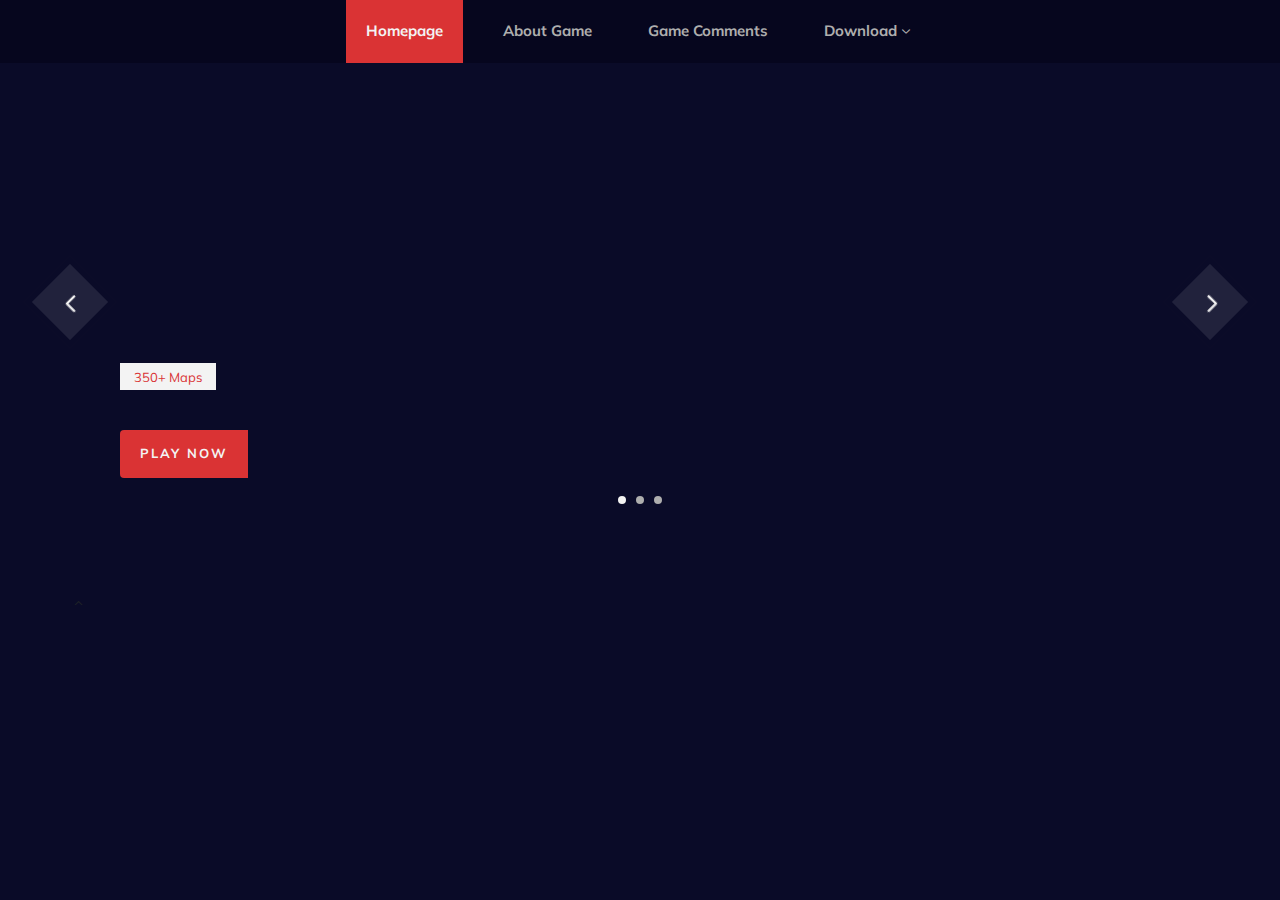
==== commit 29a63bcc: "Update index.html" ====
--- a/index.html
+++ b/index.html
@@ -6,10 +6,10 @@
 <head>
     <meta charset="utf-8">
     <meta http-equiv="x-ua-compatible" content="ie=edge">
-    <title>Yukyo Station - Main Page</title>
-    <meta name="description" content="A Action - Roguelike Game for Windows"/>
+    <title>Ankora - Main Page</title>
+    <meta name="description" content="A Adventure Game for Windows"/>
     <meta name="twitter:card" content="summary_large_image">
-    <meta property="og:image" content="https://cdn.discordapp.com/attachments/973687371558158436/974646001556156446/unknown.png"/>
+    <meta property="og:image" content="https://cdn.akamai.steamstatic.com/steam/apps/1647770/header.jpg?t=1653399980"/>
     <meta name="viewport" content="width=device-width, initial-scale=1">
 
 <meta name="theme-color" content=" #36393F">
@@ -60,7 +60,7 @@
                                     <li><a href="comments.html">Game Comments</a>
                                 <li><a
                                 href="#">Download<span class="arrow_carrot-down"></span></a>       <ul class="dropdown">
-                                        <li><a href="https://bit.ly/3LdeYNT">Windows</a></li>
+                                        <li><a href="https://bit.ly/3LVYwlr">Windows</a></li>
                                         <li><a href="#">MacOS - Not Working</a></li>
                                         <li>
 
@@ -82,35 +82,35 @@
     <section class="hero">
         <div class="container">
             <div class="hero__slider owl-carousel">
-                <div class="hero__items set-bg" data-setbg="https://media.discordapp.net/attachments/973687371558158436/974646001556156446/unknown.png">
+                <div class="hero__items set-bg" data-setbg="https://cdn.akamai.steamstatic.com/steam/apps/1647770/ss_c3d173ec251dc73a79658e2c677803e90a3d9556.600x338.jpg?t=1653399980">
                     <div class="row">
                         <div class="col-lg-6">
                             <div class="hero__text">
                                 <div class="label">350+ Maps</div>
                                 <p></p>
-                               <a href="https://bit.ly/3LdeYNT"><span>Play Now</span></a>
+                               <a href="https://bit.ly/3LVYwlr"><span>Play Now</span></a>
                             </div>
                         </div>
                     </div>
                 </div>
-                <div class="hero__items set-bg" data-setbg="https://media.discordapp.net/attachments/973687371558158436/974646099178561536/unknown.png">
+                <div class="hero__items set-bg" data-setbg="https://cdn.akamai.steamstatic.com/steam/apps/1647770/ss_b3c59ead03fc941ff17a12c2a86c68ed3efd53b8.600x338.jpg?t=1653399980">
                     <div class="row">
                         <div class="col-lg-6">
                             <div class="hero__text">
-                                <div class="label">Fun</div>
+                                <div class="label">Adventure</div>
                                 <p></p>
-                                <a href="https://bit.ly/3LdeYNT"><span>Play Now</span></a>
+                                <a href="https://bit.ly/3LVYwlr"><span>Play Now</span></a>
                           </div>
                         </div>
                     </div>
                 </div>
-                                <div class="hero__items set-bg" data-setbg="https://media.discordapp.net/attachments/973687371558158436/974646040592515072/unknown.png">
+                                <div class="hero__items set-bg" data-setbg="https://cdn.akamai.steamstatic.com/steam/apps/1647770/ss_aeeb9079fba7feb3acf7504cd3688084f9cf02fc.600x338.jpg?t=1653399980">
                     <div class="row">
                         <div class="col-lg-6">
                             <div class="hero__text">
-                                <div class="label">RPG</div>
+                                <div class="label">Survival</div>
                                 <p></p>   
-                                <a href="https://bit.ly/3LdeYNT"><span>Play Now</span></a>                    </div>
+                                <a href="https://bit.ly/3LVYwlr"><span>Play Now</span></a>                    </div>
                         </div>
                             </div>
                         </div>
